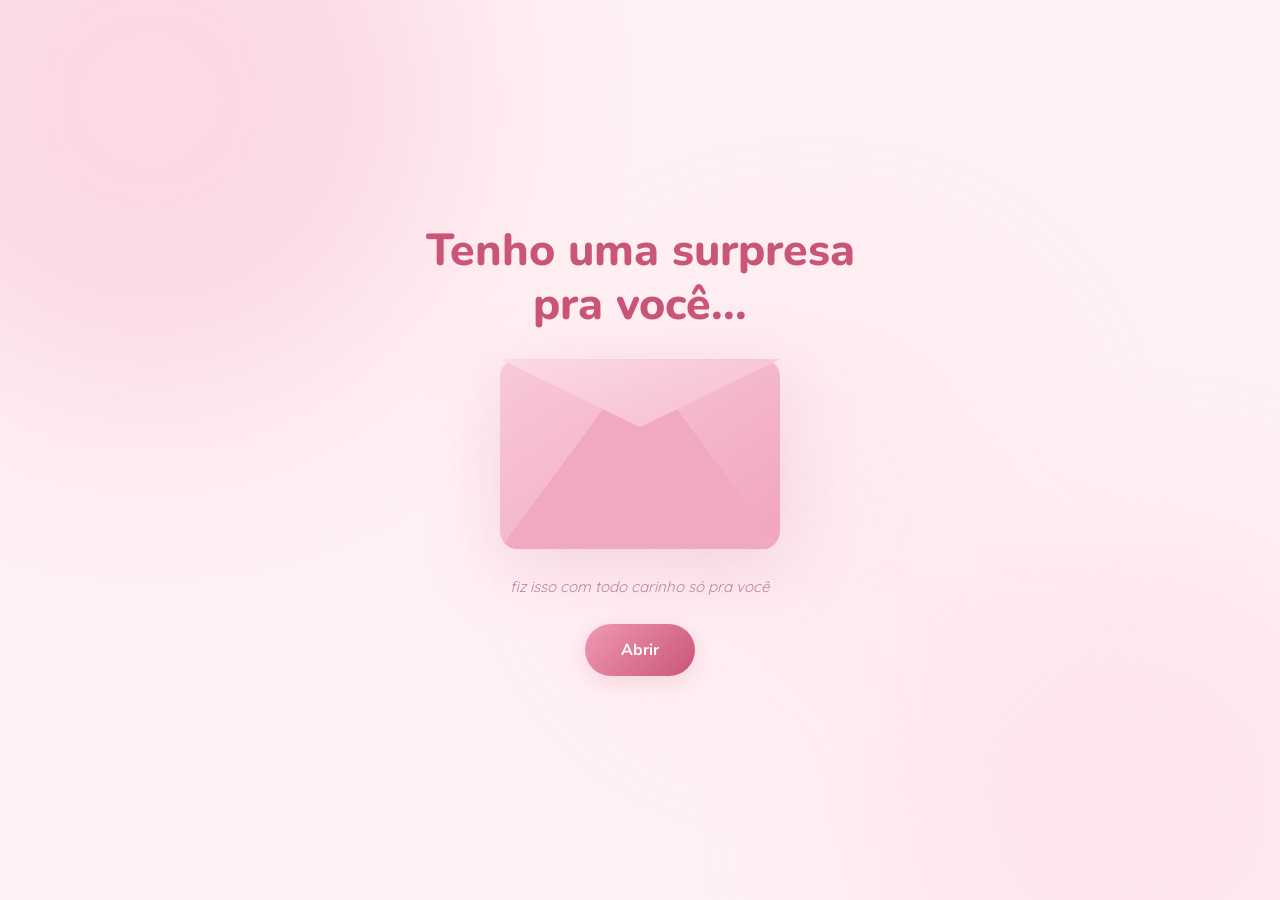
==== index.html @ 33fd698b "Atualiza projeto separado" ====
<!DOCTYPE html>
<html lang="pt-BR">
<head>
  <meta charset="UTF-8" />
  <meta name="viewport" content="width=device-width, initial-scale=1.0, viewport-fit=cover" />
  <title>Pote do Amor</title>

  <link rel="preconnect" href="https://fonts.googleapis.com">
  <link rel="preconnect" href="https://fonts.gstatic.com" crossorigin>
  <link href="https://fonts.googleapis.com/css2?family=Quicksand:wght@400;500;600;700&family=Nunito:wght@400;600;700;800&display=swap" rel="stylesheet">

  <link rel="stylesheet" href="style.css">
</head>

<body>
  <div id="bg-layer">
    <div class="blob b1"></div>
    <div class="blob b2"></div>
    <div class="blob b3"></div>
  </div>

  <!-- TELA 1: INTRO -->
  <main id="intro" class="screen active">
    <h1 class="intro-title">Tenho uma surpresa<br>pra você...</h1>

    <div class="env-wrap">
      <div class="envelope" id="envelope" onclick="toggleEnvelope()">
        <div class="env-body"></div>
        <div class="env-flap"></div>
        <div class="env-letter">Tem algo especial aqui dentro</div>
      </div>
    </div>

    <p class="intro-sub">fiz isso com todo carinho só pra você</p>
    <button class="btn-primary" onclick="goTo('intro','login')">Abrir</button>
  </main>

  <!-- TELA 2: LOGIN -->
  <main id="login" class="screen hidden">
    <section class="login-card">
      <img id="couplePhoto" class="couple-photo" src="foto1.jpg" alt="foto do casal">

      <p class="login-question">
        Mas antes disso...<br>
        Quando foi nosso primeiro beijo?
      </p>

      <input
        class="login-input"
        type="text"
        id="senhaInput"
        placeholder="Ex: 13/03"
        onkeydown="if(event.key === 'Enter') verificarSenha()"
      >

      <button class="btn-primary full" onclick="verificarSenha()">Entrar</button>
    </section>
  </main>

  <!-- TELA 3: SITE -->
  <main id="site" class="screen hidden">
    <section class="site-inner">
      <h1 class="site-title">Pra você...</h1>

      <section class="counter-box" id="counterBox" onclick="easterEggHint()">
        <span class="counter-number" id="counterNum">0</span>
        <span class="counter-label">dias criando memórias juntos</span>
        <span class="counter-sub" id="counterSub"></span>

        <div class="counter-hearts">
          <div class="counter-heart"></div>
          <div class="counter-heart"></div>
          <div class="counter-heart"></div>
        </div>
      </section>

      <button class="music-btn" id="musicBtn" onclick="toggleMusic()">
        <span class="music-dot"></span>
        <span id="musicLabel">tocar nossa música</span>
      </button>
      <audio id="audio" src="musica.mp3" loop></audio>

      <section class="progress-wrap">
        <div class="progress-top">
          <span>mensagens de hoje</span>
          <span id="progText">0/10</span>
        </div>

        <div class="progress-bar">
          <div class="progress-fill" id="progFill"></div>
        </div>
      </section>

      <div class="sec-div">nossa história em fotos</div>

      <section class="gallery-wrap" id="galleryWrap">
        <div class="swipe-hint" id="swipeHint">deslize para navegar</div>

        <div class="gallery-arrows">
          <button class="gallery-arr" onclick="galleryMove(-1)" aria-label="foto anterior">&#8249;</button>
          <button class="gallery-arr" onclick="galleryMove(1)" aria-label="próxima foto">&#8250;</button>
        </div>

        <div class="gallery-dots" id="galleryDots"></div>
      </section>

      <div class="sec-div">como você está se sentindo?</div>

      <section class="cat-grid">
        <div class="cat-card">
          <h2>Emoções</h2>
          <button class="cat-btn" onclick="openMsg('triste')">triste</button>
          <button class="cat-btn" onclick="openMsg('feliz')">feliz</button>
          <button class="cat-btn" onclick="openMsg('medo')">medo</button>
          <button class="cat-btn" onclick="openMsg('carente')">carente</button>
        </div>

        <div class="cat-card">
          <h2>Apoio</h2>
          <button class="cat-btn" onclick="openMsg('desanimada')">desanimada</button>
          <button class="cat-btn" onclick="openMsg('forca')">força</button>
          <button class="cat-btn" onclick="openMsg('motivacao')">motivação</button>
          <button class="cat-btn" onclick="openMsg('insegura')">insegura</button>
        </div>

        <div class="cat-card">
          <h2>A gente</h2>
          <button class="cat-btn" onclick="openMsg('saudade')">saudade</button>
          <button class="cat-btn" onclick="openMsg('lembrando')">lembrando de nós</button>
          <button class="cat-btn" onclick="openMsg('teamo')">te amo</button>
          <button class="cat-btn" onclick="openMsg('orgulho')">orgulho de você</button>
        </div>
      </section>

      <section class="msg-display" id="msgDisplay">
        <button class="msg-close" onclick="closeMsg()" aria-label="fechar mensagem">x</button>
        <div class="msg-label" id="msgLabel"></div>
        <div class="msg-text" id="msgText"></div>
      </section>

      <section class="final-letter" id="finalLetter">
        <h2>Uma cartinha especial</h2>
        <p>
          Se você chegou até aqui, é porque abriu cada pedacinho disso com muito carinho.
          E isso só me faz ter ainda mais certeza do quanto você é especial pra mim.
          Obrigado por existir, por ser você, e por fazer meus dias mais leves, mais bonitos e mais cheios de amor.
        </p>
      </section>

      <div class="sec-div">mensagens que você já abriu</div>

      <section class="history-list" id="histList">
        <p class="history-empty">Ainda não tem nenhuma... escolha uma categoria acima!</p>
      </section>
    </section>
  </main>

  <!-- SEGREDINHO -->
  <section id="easterEgg">
    <div class="egg-stars" id="eggStars"></div>

    <h2 class="egg-title">Encontrou o segredinho!</h2>

    <div class="egg-msg" id="eggMsg">
      Eu não sei como descrever o quanto você significa pra mim.
      Cada dia ao seu lado é uma lembrança que quero guardar pra sempre.
      Você é minha parte favorita de todos os dias.
      Obrigado por existir do jeitinho que você é.
    </div>

    <button class="egg-close" onclick="closeEgg()">Fechar</button>
  </section>

  <div class="toast" id="toast"></div>

  <script src="script.js"></script>
</body>
</html>
---- style.css ----
:root {
  --rose: #e8789a;
  --rose-dark: #c95577;
  --rose-mid: #f09ab5;
  --rose-light: #fde4ec;
  --blush: #fff0f4;
  --petal: #fac8d8;
  --text: #5a2d3a;
  --text-mid: #8c566a;
  --text-light: #b8849a;
  --glass: rgba(255, 255, 255, 0.55);
  --card: rgba(255, 255, 255, 0.45);
  --shadow: rgba(201, 85, 119, 0.18);
}

*,
*::before,
*::after {
  box-sizing: border-box;
  margin: 0;
  padding: 0;
}

html {
  scroll-behavior: smooth;
  -webkit-text-size-adjust: 100%;
}

body {
  font-family: "Quicksand", sans-serif;
  background: var(--blush);
  color: var(--text);
  min-height: 100vh;
  min-height: 100dvh;
  overflow-x: hidden;
  -webkit-tap-highlight-color: transparent;
  -webkit-overflow-scrolling: touch;
  overscroll-behavior-y: none;
}

#site {
  padding-bottom: max(80px, calc(60px + env(safe-area-inset-bottom)));
}

.toast {
  bottom: max(28px, calc(18px + env(safe-area-inset-bottom)));
}

/* FUNDO */
#bg-layer {
  position: fixed;
  inset: 0;
  z-index: 0;
  pointer-events: none;
  overflow: hidden;
}

.blob {
  position: absolute;
  border-radius: 50%;
  filter: blur(90px);
  opacity: 0.4;
}

.b1 {
  width: 600px;
  height: 600px;
  background: #f5b8cc;
  top: -200px;
  left: -150px;
}

.b2 {
  width: 500px;
  height: 500px;
  background: #ffd6e3;
  bottom: -150px;
  right: -100px;
}

.b3 {
  width: 350px;
  height: 350px;
  background: #fce0eb;
  top: 35%;
  left: 50%;
}

/* TELAS */
.screen {
  position: absolute;
  inset: 0;
  min-height: 100vh;
  z-index: 1;
  opacity: 0;
  transform: scale(1.04);
  filter: blur(8px);
  transition: opacity 0.55s ease, transform 0.55s ease, filter 0.55s ease;
  pointer-events: none;
}

.screen.active {
  opacity: 1;
  transform: scale(1);
  filter: blur(0);
  pointer-events: all;
}

.screen.leaving {
  opacity: 0;
  transform: scale(0.96);
  filter: blur(8px);
}

.hidden {
  display: none !important;
}

/* INTRO */
#intro {
  display: flex;
  flex-direction: column;
  align-items: center;
  justify-content: center;
  min-height: 100vh;
  padding: 40px 20px;
  gap: 28px;
  text-align: center;
}

.intro-title {
  font-family: "Nunito", sans-serif;
  font-weight: 800;
  font-size: clamp(1.8rem, 5vw, 2.8rem);
  color: var(--rose-dark);
  line-height: 1.2;
  animation: fadeDown 0.8s ease both;
}

@keyframes fadeDown {
  from {
    opacity: 0;
    transform: translateY(-18px);
  }

  to {
    opacity: 1;
    transform: translateY(0);
  }
}

.intro-sub {
  font-size: 0.95rem;
  color: var(--text-light);
  font-style: italic;
  animation: fadeDown 0.8s 0.3s ease both;
}

.env-wrap {
  perspective: 900px;
  animation: fadeDown 0.8s 0.15s ease both;
}

.envelope {
  width: 280px;
  height: 190px;
  position: relative;
  cursor: pointer;
  transform-style: preserve-3d;
  transition: transform 0.3s ease;
  filter: drop-shadow(0 16px 36px var(--shadow));
}

.envelope:hover {
  transform: scale(1.04) rotateY(3deg);
}

.env-body {
  position: absolute;
  inset: 0;
  background: linear-gradient(145deg, #f9c9d8, #f0a5bf);
  border-radius: 18px;
  overflow: hidden;
}

.env-body::before {
  content: "";
  position: absolute;
  bottom: 0;
  left: 0;
  right: 0;
  height: 55%;
  background: linear-gradient(160deg, #f5b4cc, #e8879f);
  clip-path: polygon(0 100%, 50% 0, 100% 100%);
}

.env-body::after {
  content: "";
  position: absolute;
  inset: 0;
  background:
    linear-gradient(to bottom right, transparent 50%, #f0a9be 50%) top left/50% 100%,
    linear-gradient(to bottom left, transparent 50%, #f0a9be 50%) top right/50% 100%;
  background-repeat: no-repeat;
}

.env-flap {
  position: absolute;
  width: 100%;
  top: 0;
  left: 0;
  height: 55%;
  z-index: 4;
  background: linear-gradient(160deg, #fbdae6, #f5b4cc);
  clip-path: polygon(0 0, 50% 65%, 100% 0);
  transform-origin: top center;
  transition: transform 0.75s cubic-bezier(0.65, 0, 0.35, 1);
}

.envelope.open .env-flap {
  transform: rotateX(180deg);
}

.env-letter {
  position: absolute;
  width: 80%;
  left: 10%;
  background: #fff8f5;
  border-radius: 12px;
  padding: 12px;
  text-align: center;
  font-family: "Quicksand", sans-serif;
  font-size: 0.88rem;
  color: var(--rose-dark);
  box-shadow: 0 8px 24px var(--shadow);
  top: 100%;
  z-index: 3;
  opacity: 0;
  transition: top 0.9s cubic-bezier(0.22, 1, 0.36, 1), opacity 0.5s ease;
}

.envelope.open .env-letter {
  top: 18%;
  opacity: 1;
}

/* LOGIN */
#login {
  display: flex;
  flex-direction: column;
  align-items: center;
  justify-content: center;
  min-height: 100vh;
  padding: 40px 20px;
}

.login-card {
  background: var(--glass);
  backdrop-filter: blur(20px);
  border: 1px solid rgba(255, 255, 255, 0.6);
  border-radius: 28px;
  padding: 40px 32px;
  width: 100%;
  max-width: 340px;
  text-align: center;
  box-shadow: 0 20px 60px var(--shadow);
  animation: popIn 0.5s cubic-bezier(0.175, 0.885, 0.32, 1.275) both;
}

@keyframes popIn {
  from {
    opacity: 0;
    transform: scale(0.88);
  }

  to {
    opacity: 1;
    transform: scale(1);
  }
}

.couple-photo {
  width: 120px;
  height: 120px;
  border-radius: 50%;
  object-fit: cover;
  border: 3px solid var(--rose-mid);
  margin-bottom: 18px;
  transition: opacity 0.45s ease, transform 0.45s ease;
  box-shadow: 0 8px 24px var(--shadow);
}

.couple-photo.fading {
  opacity: 0;
  transform: scale(0.9);
}

.login-question {
  font-family: "Nunito", sans-serif;
  font-weight: 700;
  font-size: 1.05rem;
  color: var(--text);
  margin-bottom: 20px;
  line-height: 1.55;
}

.login-input {
  width: 100%;
  padding: 15px 18px;
  border: 1.5px solid var(--petal);
  border-radius: 14px;
  font-family: "Quicksand", sans-serif;
  font-size: 16px;
  color: var(--text);
  background: var(--blush);
  outline: none;
  transition: border-color 0.2s;
  margin-bottom: 16px;
  min-height: 52px;
  touch-action: manipulation;
}

.login-input:focus {
  border-color: var(--rose);
}

.login-input::placeholder {
  color: var(--text-light);
}

/* BOTÕES */
.btn-primary {
  background: linear-gradient(135deg, var(--rose-mid), var(--rose-dark));
  color: #fff;
  border: none;
  border-radius: 50px;
  padding: 15px 36px;
  font-family: "Nunito", sans-serif;
  font-weight: 700;
  font-size: 1rem;
  cursor: pointer;
  box-shadow: 0 6px 22px var(--shadow);
  transition: transform 0.18s, box-shadow 0.18s;
  touch-action: manipulation;
  -webkit-tap-highlight-color: transparent;
  min-height: 52px;
  display: inline-flex;
  align-items: center;
  justify-content: center;
}

.btn-primary.full {
  width: 100%;
}

.btn-primary:hover {
  transform: translateY(-2px);
  box-shadow: 0 10px 28px var(--shadow);
}

.btn-primary:active {
  transform: scale(0.96);
  box-shadow: 0 3px 12px var(--shadow);
}

/* SITE */
#site {
  min-height: 100vh;
  padding: 36px 20px 80px;
}

.site-inner {
  max-width: 700px;
  margin: 0 auto;
  display: flex;
  flex-direction: column;
  align-items: center;
  gap: 28px;
}

.site-title {
  font-family: "Nunito", sans-serif;
  font-weight: 800;
  font-size: clamp(2rem, 6vw, 3rem);
  color: var(--rose-dark);
  text-align: center;
  line-height: 1.1;
}

/* CONTADOR */
.counter-box {
  background: var(--card);
  backdrop-filter: blur(14px);
  border: 1px solid rgba(255, 255, 255, 0.55);
  border-radius: 22px;
  padding: 22px 32px;
  text-align: center;
  box-shadow: 0 8px 28px var(--shadow);
  width: 100%;
  cursor: pointer;
}

.counter-number {
  font-family: "Nunito", sans-serif;
  font-weight: 800;
  font-size: clamp(2.8rem, 8vw, 4.5rem);
  color: var(--rose-dark);
  line-height: 1;
  display: block;
  animation: countPulse 2s ease-in-out infinite;
}

@keyframes countPulse {
  0%,
  100% {
    transform: scale(1);
  }

  50% {
    transform: scale(1.04);
  }
}

.counter-label {
  font-size: 0.88rem;
  color: var(--text-light);
  margin-top: 6px;
  display: block;
}

.counter-sub {
  font-size: 0.78rem;
  color: var(--text-light);
  margin-top: 8px;
  font-style: italic;
}

.counter-hearts {
  display: flex;
  justify-content: center;
  gap: 6px;
  margin-top: 12px;
}

.counter-heart {
  width: 10px;
  height: 10px;
  background: var(--rose-mid);
  border-radius: 50%;
  animation: heartbeat 1.4s ease-in-out infinite;
}

.counter-heart:nth-child(2) {
  animation-delay: 0.2s;
}

.counter-heart:nth-child(3) {
  animation-delay: 0.4s;
}

@keyframes heartbeat {
  0%,
  100% {
    transform: scale(1);
    opacity: 0.5;
  }

  50% {
    transform: scale(1.6);
    opacity: 1;
  }
}

/* MÚSICA */
.music-btn {
  display: flex;
  align-items: center;
  gap: 10px;
  background: var(--glass);
  backdrop-filter: blur(10px);
  border: 1.5px solid rgba(255, 255, 255, 0.5);
  border-radius: 50px;
  padding: 13px 26px;
  font-family: "Quicksand", sans-serif;
  font-size: 0.95rem;
  color: var(--text-mid);
  cursor: pointer;
  transition: all 0.2s;
  box-shadow: 0 4px 16px var(--shadow);
  touch-action: manipulation;
  -webkit-tap-highlight-color: transparent;
  min-height: 52px;
}

.music-btn:hover {
  background: rgba(255, 255, 255, 0.75);
  transform: translateY(-1px);
}

.music-btn:active {
  transform: scale(0.97);
}

.music-btn.playing {
  color: var(--rose-dark);
  border-color: var(--rose-mid);
}

.music-dot {
  width: 8px;
  height: 8px;
  border-radius: 50%;
  background: var(--rose-mid);
  transition: all 0.3s;
}

.music-btn.playing .music-dot {
  animation: blink 0.8s ease infinite;
}

@keyframes blink {
  0%,
  100% {
    opacity: 1;
  }

  50% {
    opacity: 0.2;
  }
}

/* PROGRESSO */
.progress-wrap {
  width: 100%;
}

.progress-top {
  display: flex;
  justify-content: space-between;
  font-size: 0.8rem;
  color: var(--text-light);
  margin-bottom: 7px;
}

.progress-bar {
  width: 100%;
  height: 10px;
  background: rgba(255, 255, 255, 0.45);
  border-radius: 999px;
  overflow: hidden;
  box-shadow: inset 0 2px 6px rgba(0, 0, 0, 0.07);
}

.progress-fill {
  height: 100%;
  width: 0%;
  background: linear-gradient(90deg, var(--petal), var(--rose));
  border-radius: 999px;
  transition: width 0.4s ease;
}

/* GALERIA */
.gallery-wrap {
  width: 100%;
  position: relative;
  overflow: hidden;
  border-radius: 22px;
  box-shadow: 0 12px 40px var(--shadow);
  background: #f9c8d8;
  aspect-ratio: 4 / 3;
  touch-action: pan-y pinch-zoom;
  user-select: none;
  -webkit-user-select: none;
}

@media (min-width: 600px) {
  .gallery-wrap {
    aspect-ratio: 16 / 9;
  }
}

.gallery-slide {
  position: absolute;
  inset: 0;
  display: flex;
  align-items: center;
  justify-content: center;
  opacity: 0;
  transition: opacity 0.7s ease, transform 0.7s ease;
  transform: scale(1.03);
  will-change: opacity, transform;
}

.gallery-slide.active {
  opacity: 1;
  transform: scale(1);
}

.gallery-slide.prev {
  opacity: 0;
  transform: scale(0.97);
}

.gallery-img {
  width: 100%;
  height: 100%;
  object-fit: cover;
  border-radius: 22px;
  pointer-events: none;
  -webkit-user-drag: none;
}

.gallery-placeholder {
  width: 100%;
  height: 100%;
  display: flex;
  flex-direction: column;
  align-items: center;
  justify-content: center;
  gap: 10px;
  color: var(--rose-dark);
  font-family: "Nunito", sans-serif;
  font-weight: 700;
}

.gallery-placeholder .ph-num {
  font-size: 2rem;
  opacity: 0.4;
}

.gallery-placeholder .ph-lbl {
  font-size: 0.85rem;
  opacity: 0.6;
}

.gallery-dots {
  position: absolute;
  bottom: 14px;
  left: 50%;
  transform: translateX(-50%);
  display: flex;
  gap: 8px;
  z-index: 2;
}

.gallery-dot {
  min-width: 32px;
  height: 32px;
  border-radius: 50%;
  background: transparent;
  transition: all 0.3s;
  cursor: pointer;
  touch-action: manipulation;
  display: flex;
  align-items: center;
  justify-content: center;
}

.gallery-dot::after {
  content: "";
  width: 8px;
  height: 8px;
  border-radius: 50%;
  background: rgba(255, 255, 255, 0.5);
  transition: all 0.3s;
  display: block;
}

.gallery-dot.active::after {
  background: #fff;
  transform: scale(1.4);
}

.gallery-arrows {
  position: absolute;
  inset: 0;
  display: flex;
  align-items: center;
  justify-content: space-between;
  padding: 0 10px;
  pointer-events: none;
  z-index: 2;
}

.gallery-arr {
  width: 42px;
  height: 42px;
  border-radius: 50%;
  background: rgba(255, 255, 255, 0.6);
  backdrop-filter: blur(6px);
  border: none;
  cursor: pointer;
  font-size: 1.2rem;
  color: var(--rose-dark);
  display: flex;
  align-items: center;
  justify-content: center;
  pointer-events: all;
  transition: all 0.2s;
  box-shadow: 0 2px 10px var(--shadow);
  touch-action: manipulation;
}

.gallery-arr:hover {
  background: rgba(255, 255, 255, 0.88);
  transform: scale(1.08);
}

.gallery-arr:active {
  transform: scale(0.95);
}

@media (max-width: 380px) {
  .gallery-arr {
    display: none;
  }
}

.swipe-hint {
  position: absolute;
  bottom: 56px;
  left: 50%;
  transform: translateX(-50%);
  background: rgba(255, 255, 255, 0.6);
  backdrop-filter: blur(6px);
  border-radius: 50px;
  padding: 5px 14px;
  font-size: 0.72rem;
  color: var(--rose-dark);
  font-weight: 600;
  pointer-events: none;
  z-index: 3;
  animation: hintFade 3s 1.5s forwards;
}

@keyframes hintFade {
  0%,
  80% {
    opacity: 1;
  }

  100% {
    opacity: 0;
  }
}

/* CATEGORIAS */
.cat-grid {
  width: 100%;
  display: grid;
  grid-template-columns: repeat(auto-fit, minmax(200px, 1fr));
  gap: 16px;
}

.cat-card {
  background: var(--card);
  backdrop-filter: blur(14px);
  border: 1px solid rgba(255, 255, 255, 0.55);
  border-radius: 22px;
  padding: 22px 18px;
  box-shadow: 0 8px 28px var(--shadow);
}

.cat-card h2 {
  font-family: "Nunito", sans-serif;
  font-weight: 800;
  font-size: 1.1rem;
  color: var(--rose-dark);
  margin-bottom: 14px;
  text-align: center;
}

.cat-btn {
  display: flex;
  align-items: center;
  justify-content: center;
  width: 100%;
  margin: 7px 0;
  padding: 14px 16px;
  border: none;
  border-radius: 14px;
  background: linear-gradient(135deg, rgba(248, 180, 200, 0.6), rgba(235, 140, 170, 0.55));
  color: var(--text);
  font-family: "Quicksand", sans-serif;
  font-size: 0.95rem;
  font-weight: 700;
  cursor: pointer;
  text-align: center;
  transition: transform 0.18s, box-shadow 0.18s, background 0.18s;
  touch-action: manipulation;
  min-height: 52px;
}

.cat-btn:hover {
  transform: translateY(-2px);
  box-shadow: 0 6px 18px var(--shadow);
  background: linear-gradient(135deg, rgba(248, 180, 200, 0.85), rgba(235, 140, 170, 0.8));
}

.cat-btn:active {
  transform: scale(0.96);
  background: linear-gradient(135deg, rgba(235, 140, 170, 0.9), rgba(220, 110, 150, 0.85));
}

/* MENSAGEM */
.msg-display {
  display: none;
  width: 100%;
  background: #fff9f6;
  border: 1px solid rgba(232, 120, 154, 0.25);
  border-radius: 22px;
  padding: 28px 26px 24px;
  position: relative;
  box-shadow: 0 8px 40px var(--shadow), 3px 3px 0 var(--petal);
  animation: popIn 0.4s cubic-bezier(0.175, 0.885, 0.32, 1.275);
}

.msg-display.show {
  display: block;
}

.msg-label {
  font-size: 0.75rem;
  color: var(--text-light);
  text-transform: uppercase;
  letter-spacing: 1px;
  margin-bottom: 12px;
  font-family: "Nunito", sans-serif;
  font-weight: 700;
}

.msg-text {
  font-family: "Quicksand", sans-serif;
  font-weight: 600;
  font-size: 1.1rem;
  color: var(--text);
  line-height: 1.7;
  min-height: 2.5em;
}

.msg-close {
  position: absolute;
  top: 8px;
  right: 8px;
  background: rgba(232, 120, 154, 0.12);
  border: none;
  width: 36px;
  height: 36px;
  border-radius: 50%;
  font-size: 1rem;
  color: var(--text-light);
  cursor: pointer;
  transition: all 0.2s;
  display: flex;
  align-items: center;
  justify-content: center;
  touch-action: manipulation;
}

.msg-close:hover {
  color: var(--rose-dark);
  background: rgba(232, 120, 154, 0.2);
}

/* CARTA FINAL */
.final-letter {
  display: none;
  width: 100%;
  background: linear-gradient(135deg, var(--rose-mid), var(--rose-dark));
  border-radius: 22px;
  padding: 30px 26px;
  box-shadow: 0 12px 40px var(--shadow);
  text-align: center;
}

.final-letter.show {
  display: block;
  animation: popIn 0.5s cubic-bezier(0.175, 0.885, 0.32, 1.275);
}

.final-letter h2 {
  font-family: "Nunito", sans-serif;
  font-weight: 800;
  font-size: 1.5rem;
  color: #fff;
  margin-bottom: 14px;
}

.final-letter p {
  color: rgba(255, 255, 255, 0.92);
  line-height: 1.65;
  font-size: 0.95rem;
}

/* DIVISOR */
.sec-div {
  font-family: "Nunito", sans-serif;
  font-size: 0.85rem;
  font-weight: 700;
  color: var(--text-light);
  text-align: center;
  display: flex;
  align-items: center;
  gap: 10px;
  width: 100%;
}

.sec-div::before,
.sec-div::after {
  content: "";
  flex: 1;
  height: 1px;
  background: var(--petal);
}

/* HISTÓRICO */
.history-list {
  display: flex;
  flex-direction: column;
  gap: 10px;
  width: 100%;
}

.history-item {
  background: var(--card);
  backdrop-filter: blur(8px);
  border: 1px solid rgba(255, 255, 255, 0.45);
  border-radius: 16px;
  padding: 13px 16px;
  animation: slideIn 0.3s ease;
}

@keyframes slideIn {
  from {
    opacity: 0;
    transform: translateX(-8px);
  }

  to {
    opacity: 1;
    transform: translateX(0);
  }
}

.history-cat {
  font-size: 0.75rem;
  font-weight: 800;
  color: var(--rose-dark);
  text-transform: uppercase;
  letter-spacing: 0.8px;
  margin-bottom: 4px;
}

.history-msg {
  font-size: 0.88rem;
  color: var(--text-mid);
  line-height: 1.5;
}

.history-empty {
  text-align: center;
  font-style: italic;
  color: var(--text-light);
  font-size: 0.88rem;
  padding: 10px;
}

/* SEGREDINHO */
#easterEgg {
  position: fixed;
  inset: 0;
  z-index: 9000;
  background: rgba(201, 85, 119, 0.97);
  backdrop-filter: blur(4px);
  display: flex;
  flex-direction: column;
  align-items: center;
  justify-content: center;
  padding: 40px 24px;
  text-align: center;
  opacity: 0;
  pointer-events: none;
  transition: opacity 0.5s ease;
}

#easterEgg.show {
  opacity: 1;
  pointer-events: all;
}

.egg-title {
  font-family: "Nunito", sans-serif;
  font-weight: 800;
  font-size: clamp(1.6rem, 5vw, 2.4rem);
  color: #fff;
  margin-bottom: 20px;
  animation: fadeDown 0.6s ease both;
}

.egg-msg {
  background: rgba(255, 255, 255, 0.15);
  border-radius: 20px;
  padding: 24px 28px;
  max-width: 420px;
  width: 100%;
  font-family: "Quicksand", sans-serif;
  font-size: 1.05rem;
  color: #fff;
  line-height: 1.7;
  margin-bottom: 28px;
  animation: fadeDown 0.6s 0.1s ease both;
}

.egg-close {
  background: rgba(255, 255, 255, 0.25);
  border: 2px solid rgba(255, 255, 255, 0.5);
  color: #fff;
  border-radius: 50px;
  padding: 14px 36px;
  font-family: "Nunito", sans-serif;
  font-weight: 700;
  font-size: 1rem;
  cursor: pointer;
  transition: all 0.2s;
  animation: fadeDown 0.6s 0.2s ease both;
  touch-action: manipulation;
  min-height: 52px;
}

.egg-close:hover {
  background: rgba(255, 255, 255, 0.4);
  transform: translateY(-2px);
}

.egg-close:active {
  transform: scale(0.97);
}

.egg-stars {
  position: absolute;
  inset: 0;
  overflow: hidden;
  pointer-events: none;
}

.egg-star {
  position: absolute;
  width: 6px;
  height: 6px;
  border-radius: 50%;
  background: rgba(255, 255, 255, 0.6);
  animation: twinkle 2s ease-in-out infinite;
}

@keyframes twinkle {
  0%,
  100% {
    opacity: 0.2;
    transform: scale(1);
  }

  50% {
    opacity: 1;
    transform: scale(1.8);
  }
}

/* PARTÍCULAS */
.particula {
  position: fixed;
  top: -40px;
  pointer-events: none;
  z-index: 9999;
  width: 12px;
  height: 12px;
  border-radius: 50%;
  background: rgba(255, 182, 193, 0.9);
  opacity: 0.35;
  animation: cairFofo linear forwards;
}

@keyframes cairFofo {
  0% {
    transform: translateY(0) translateX(0) scale(0.8) rotate(0deg);
    opacity: 0;
    filter: blur(1px);
  }

  10% {
    opacity: 1;
  }

  50% {
    transform: translateY(50vh) translateX(30px) scale(1.1) rotate(180deg);
  }

  100% {
    transform: translateY(110vh) translateX(-30px) scale(0.6) rotate(360deg);
    opacity: 0;
    filter: blur(2px);
  }
}

/* TOAST */
.toast {
  position: fixed;
  bottom: 28px;
  left: 50%;
  transform: translateX(-50%) translateY(20px);
  background: var(--rose-dark);
  color: #fff;
  padding: 11px 26px;
  border-radius: 50px;
  font-size: 0.88rem;
  font-weight: 600;
  opacity: 0;
  pointer-events: none;
  transition: all 0.3s;
  z-index: 9999;
  white-space: nowrap;
}

.toast.show {
  opacity: 1;
  transform: translateX(-50%) translateY(0);
}

/* RESPONSIVO */
@media (max-width: 480px) {
  .cat-grid {
    grid-template-columns: 1fr;
  }

  .envelope {
    width: 240px;
    height: 165px;
  }

  .counter-number {
    font-size: 3rem;
  }

  .site-inner {
    gap: 22px;
  }

  #site {
    padding-top: 28px;
  }

  .login-card {
    padding: 32px 20px;
  }

  .cat-card {
    padding: 18px 14px;
  }

  .msg-display {
    padding: 22px 18px 20px;
  }
}

@media (max-width: 360px) {
  .intro-title {
    font-size: 1.55rem;
  }

  .envelope {
    width: 210px;
    height: 145px;
  }
}
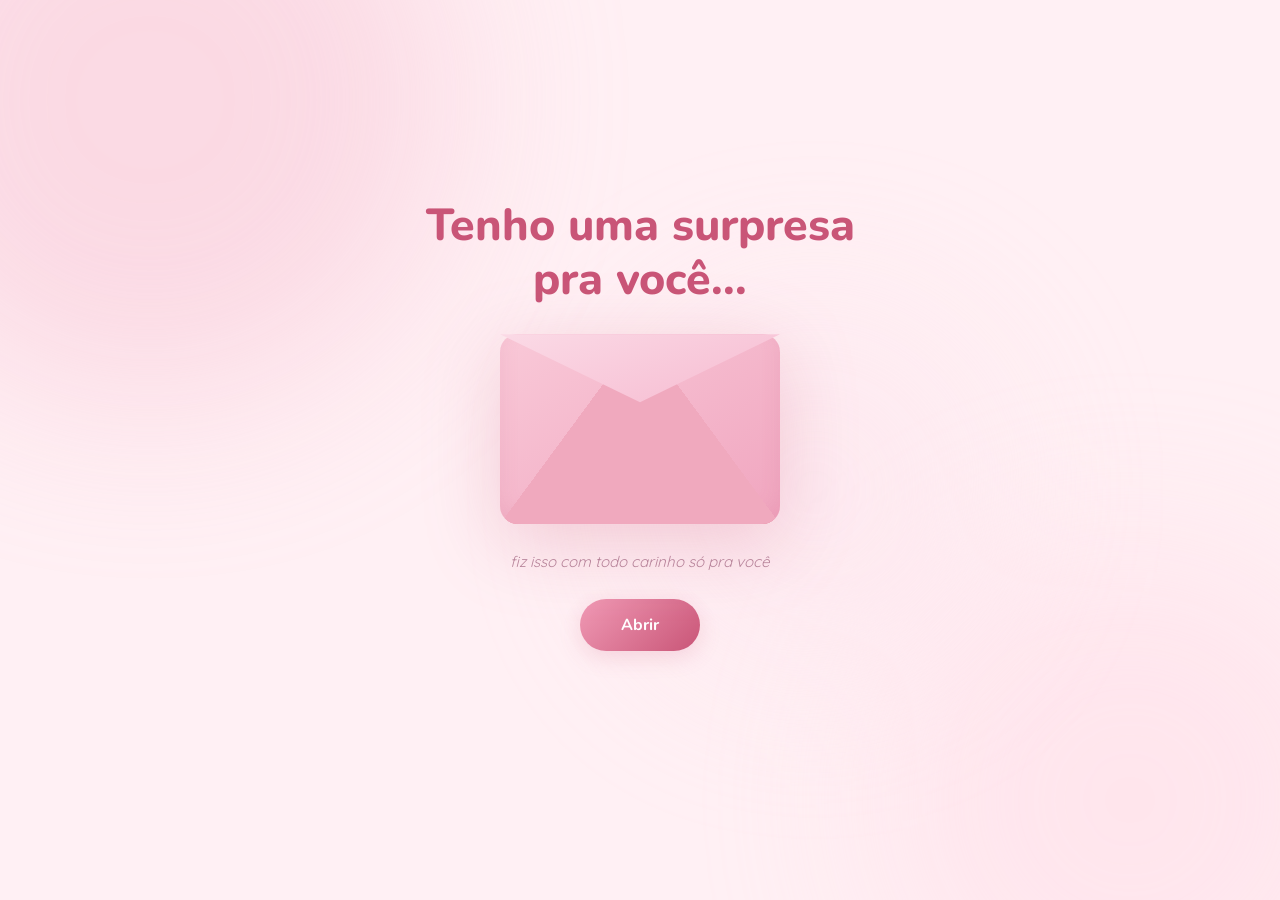
==== commit d2b085a0: "Ajustes finais de visual e performance" ====
--- a/index.html
+++ b/index.html
@@ -4,6 +4,16 @@
   <meta charset="UTF-8" />
   <meta name="viewport" content="width=device-width, initial-scale=1.0, viewport-fit=cover" />
   <title>Pote do Amor</title>
+
+  <meta name="theme-color" content="#c95577">
+  <meta name="mobile-web-app-capable" content="yes">
+  <meta name="apple-mobile-web-app-capable" content="yes">
+  <meta name="apple-mobile-web-app-status-bar-style" content="default">
+  <meta name="apple-mobile-web-app-title" content="Pote do Amor">
+
+  <link rel="manifest" href="manifest.json">
+  <link rel="apple-touch-icon" href="icon-192.png">
+  <link rel="icon" href="icon-192.png">
 
   <link rel="preconnect" href="https://fonts.googleapis.com">
   <link rel="preconnect" href="https://fonts.gstatic.com" crossorigin>
@@ -37,30 +47,34 @@
 
   <!-- TELA 2: LOGIN -->
   <main id="login" class="screen hidden">
-    <section class="login-card">
-      <img id="couplePhoto" class="couple-photo" src="foto1.jpg" alt="foto do casal">
-
-      <p class="login-question">
-        Mas antes disso...<br>
-        Quando foi nosso primeiro beijo?
-      </p>
-
-      <input
-        class="login-input"
-        type="text"
-        id="senhaInput"
-        placeholder="Ex: 13/03"
-        onkeydown="if(event.key === 'Enter') verificarSenha()"
-      >
-
-      <button class="btn-primary full" onclick="verificarSenha()">Entrar</button>
-    </section>
+  <section class="login-card">
+    <img id="couplePhoto" class="couple-photo" src="foto1.jpg" alt="foto do casal">
+
+    <p class="login-question">
+      Mas antes disso...<br>
+      Quando foi nosso primeiro beijo???
+    </p>
+
+    <input
+      class="login-input"
+      type="text"
+      id="senhaInput"
+      placeholder="Ex: xx/xx"
+      onkeydown="if(event.key === 'Enter') verificarSenha()"
+    >
+
+    <button class="btn-primary full" onclick="verificarSenha()">Entrar</button>
+
+    <p class="login-sub">
+      foi nesse dia que tudo começou a fazer sentido, e desde então você virou meu lugar favorito
+    </p>
+</section>
   </main>
 
   <!-- TELA 3: SITE -->
   <main id="site" class="screen hidden">
     <section class="site-inner">
-      <h1 class="site-title">Pra você...</h1>
+      <h1 class="site-title">Nosso cantinho...</h1>
 
       <section class="counter-box" id="counterBox" onclick="easterEggHint()">
         <span class="counter-number" id="counterNum">0</span>
@@ -74,11 +88,33 @@
         </div>
       </section>
 
-      <button class="music-btn" id="musicBtn" onclick="toggleMusic()">
-        <span class="music-dot"></span>
-        <span id="musicLabel">tocar nossa música</span>
-      </button>
+      <div class="musica-botoes">
+
+        <button
+          id="musicBtn"
+          class="btn-musica"
+          onclick="toggleMusic()">
+
+          <span id="musicLabel">tocar musiquinha</span>
+
+        </button>
+
+       <button
+          id="restartMusicBtn"
+          class="btn-musica escondido"
+          onclick="reiniciarMusica()">
+
+          recomeçar
+
+        </button>
+
+      </div>
+      
       <audio id="audio" src="musica.mp3" loop></audio>
+
+      <div class="sec-div">datas especiais</div>
+
+      <section class="dates-scroll" id="datesScroll"></section>
 
       <section class="progress-wrap">
         <div class="progress-top">
@@ -91,17 +127,12 @@
         </div>
       </section>
 
-      <div class="sec-div">nossa história em fotos</div>
-
-      <section class="gallery-wrap" id="galleryWrap">
-        <div class="swipe-hint" id="swipeHint">deslize para navegar</div>
-
-        <div class="gallery-arrows">
-          <button class="gallery-arr" onclick="galleryMove(-1)" aria-label="foto anterior">&#8249;</button>
-          <button class="gallery-arr" onclick="galleryMove(1)" aria-label="próxima foto">&#8250;</button>
-        </div>
-
-        <div class="gallery-dots" id="galleryDots"></div>
+      <div class="sec-div">um pedacinho de nós...</div>
+
+      <section class="video-story-wrap">
+        <video class="video-story" autoplay muted loop playsinline>
+         <source src="nossa-historia.mp4" type="video/mp4">
+        </video>
       </section>
 
       <div class="sec-div">como você está se sentindo?</div>
@@ -124,7 +155,7 @@
         </div>
 
         <div class="cat-card">
-          <h2>A gente</h2>
+          <h2>Nós</h2>
           <button class="cat-btn" onclick="openMsg('saudade')">saudade</button>
           <button class="cat-btn" onclick="openMsg('lembrando')">lembrando de nós</button>
           <button class="cat-btn" onclick="openMsg('teamo')">te amo</button>
@@ -155,6 +186,19 @@
     </section>
   </main>
 
+  <!-- TELA DE ANIVERSÁRIO -->
+  <section id="aniversarioScreen">
+    <div class="aniv-hearts-bg" id="anivHeartsBg"></div>
+
+    <span class="aniv-badge" id="anivBadge">dia especial</span>
+    <span class="aniv-numero" id="anivNumero">0</span>
+    <span class="aniv-unidade" id="anivUnidade"></span>
+
+    <div class="aniv-msg" id="anivMsg"></div>
+
+    <button class="aniv-close" onclick="fecharAniversario()">com amor ♥</button>
+  </section>
+
   <!-- SEGREDINHO -->
   <section id="easterEgg">
     <div class="egg-stars" id="eggStars"></div>
--- a/style.css
+++ b/style.css
@@ -126,6 +126,7 @@
   padding: 40px 20px;
   gap: 28px;
   text-align: center;
+  transform: translateY(-25px);
 }
 
 .intro-title {
@@ -168,7 +169,7 @@
   cursor: pointer;
   transform-style: preserve-3d;
   transition: transform 0.3s ease;
-  filter: drop-shadow(0 16px 36px var(--shadow));
+  filter: drop-shadow(0 18px 38px rgba(201, 85, 119, 0.24));
 }
 
 .envelope:hover {
@@ -181,6 +182,7 @@
   background: linear-gradient(145deg, #f9c9d8, #f0a5bf);
   border-radius: 18px;
   overflow: hidden;
+  box-shadow: inset 0 -10px 20px rgba(201, 85, 119, 0.12);
 }
 
 .env-body::before {
@@ -344,6 +346,7 @@
   touch-action: manipulation;
   -webkit-tap-highlight-color: transparent;
   min-height: 52px;
+  min-width: 120px;
   display: inline-flex;
   align-items: center;
   justify-content: center;
@@ -484,6 +487,7 @@
   font-family: "Quicksand", sans-serif;
   font-size: 0.95rem;
   color: var(--text-mid);
+  cursor: pointer;
   cursor: pointer;
   transition: all 0.2s;
   box-shadow: 0 4px 16px var(--shadow);
@@ -1171,3 +1175,527 @@
     height: 145px;
   }
 }
+
+.video-story-wrap {
+  width: 100%;
+  max-width: 360px;
+  margin: 0 auto;
+  border-radius: 22px;
+  overflow: hidden;
+  box-shadow: 0 12px 40px var(--shadow);
+  background: #f9c8d8;
+}
+
+
+.video-story {
+  width: 100%;
+  height: auto;
+  display: block;
+  border-radius: 22px;
+  max-height: 520px;
+  object-fit: cover;
+}
+
+.musica-botoes {
+  display: flex;
+  justify-content: center;
+  gap: 12px;
+  flex-wrap: wrap;
+}
+
+.btn-musica {
+  display: flex;
+  align-items: center;
+  justify-content: center;
+  gap: 10px;
+
+  background: rgba(255, 240, 245, 0.95);
+  backdrop-filter: blur(10px);
+
+  border: 1.5px solid var(--rose);
+  border-radius: 50px;
+
+  padding: 13px 26px;
+
+  font-family: "Quicksand", sans-serif;
+  font-size: 0.95rem;
+  font-weight: 600;
+
+  color: var(--rose-dark);
+
+  cursor: pointer;
+  transition: all 0.2s;
+
+  box-shadow: 0 4px 16px var(--shadow);
+  min-height: 52px;
+}
+
+.btn-musica:hover {
+  background: rgba(255, 228, 236, 1);
+  transform: translateY(-1px);
+}
+
+.btn-musica:active {
+  transform: scale(0.97);
+}
+
+.btn-musica.playing {
+  color: var(--rose-dark);
+  border-color: var(--rose);
+  background: rgba(255, 240, 245, 0.95);
+}
+
+.escondido {
+  display: none !important;
+}
+
+/* ══════════════════════════════════════════════
+   ADICIONE ISSO NO FINAL DO SEU style.css
+══════════════════════════════════════════════ */
+
+
+/* ══ DATAS ESPECIAIS ══════════════════════ */
+
+.dates-scroll {
+  width: 100%;
+  display: flex;
+  gap: 12px;
+  overflow-x: auto;
+  padding-bottom: 6px;
+  -webkit-overflow-scrolling: touch;
+  scrollbar-width: none;
+}
+.dates-scroll::-webkit-scrollbar { display: none; }
+
+.date-card {
+  flex: 0 0 auto;
+  min-width: 142px;
+  background: var(--card);
+  backdrop-filter: blur(14px);
+  border: 1.5px solid rgba(255, 255, 255, 0.55);
+  border-radius: 20px;
+  padding: 18px 16px;
+  text-align: center;
+  box-shadow: 0 8px 24px var(--shadow);
+  transition: transform 0.2s;
+  touch-action: manipulation;
+}
+.date-card:active { transform: scale(0.97); }
+
+/* Card de "hoje" */
+.date-card.hoje {
+  background: linear-gradient(135deg, var(--rose-mid), var(--rose-dark));
+  border-color: transparent;
+  animation: todayPulse 2.5s ease-in-out infinite;
+}
+@keyframes todayPulse {
+  0%, 100% { box-shadow: 0 8px 24px var(--shadow), 0 0 0 0 rgba(240, 154, 181, 0.5); }
+  50%       { box-shadow: 0 8px 24px var(--shadow), 0 0 0 10px rgba(240, 154, 181, 0); }
+}
+
+/* Card "em breve" (7 dias ou menos) */
+.date-card.em-breve {
+  border-color: var(--rose-mid);
+  background: rgba(255, 255, 255, 0.72);
+}
+
+.date-num {
+  font-family: "Nunito", sans-serif;
+  font-weight: 800;
+  font-size: 2.2rem;
+  color: var(--rose-dark);
+  line-height: 1;
+  display: block;
+}
+.date-card.hoje .date-num    { color: #fff; font-size: 1.6rem; margin-top: 4px; }
+.date-card.em-breve .date-num { color: var(--rose-dark); }
+
+.date-unit {
+  font-size: 0.68rem;
+  color: var(--text-light);
+  text-transform: uppercase;
+  letter-spacing: 0.8px;
+  display: block;
+  margin-top: 2px;
+}
+.date-card.hoje .date-unit { color: rgba(255, 255, 255, 0.8); }
+
+.date-name {
+  font-size: 0.8rem;
+  font-weight: 700;
+  color: var(--text-mid);
+  margin-top: 10px;
+  display: block;
+  line-height: 1.35;
+}
+.date-card.hoje .date-name    { color: rgba(255, 255, 255, 0.95); }
+.date-card.em-breve .date-name { color: var(--rose-dark); }
+
+.date-status {
+  font-size: 0.68rem;
+  color: var(--text-light);
+  margin-top: 5px;
+  font-style: italic;
+  display: block;
+}
+.date-card.hoje .date-status    { color: rgba(255, 255, 255, 0.8); }
+.date-card.em-breve .date-status { color: var(--rose); font-weight: 700; }
+
+
+/* ══ TELA DE ANIVERSÁRIO ══════════════════ */
+
+#aniversarioScreen {
+  position: fixed;
+  inset: 0;
+  z-index: 9100;
+  background: linear-gradient(160deg, #b04468 0%, #c95577 40%, #e8789a 75%, #f09ab5 100%);
+  display: flex;
+  flex-direction: column;
+  align-items: center;
+  justify-content: center;
+  padding: 40px 24px;
+  text-align: center;
+  opacity: 0;
+  pointer-events: none;
+  transition: opacity 0.6s ease;
+  overflow: hidden;
+}
+#aniversarioScreen.show {
+  opacity: 1;
+  pointer-events: all;
+}
+
+/* Corações flutuando no fundo */
+.aniv-hearts-bg {
+  position: absolute;
+  inset: 0;
+  pointer-events: none;
+  overflow: hidden;
+}
+.aniv-heart {
+  position: absolute;
+  animation: anivFloat linear infinite;
+  opacity: 0;
+  color: rgba(255, 255, 255, 0.6);
+  font-style: normal;
+}
+@keyframes anivFloat {
+  0%   { transform: translateY(110vh) rotate(-15deg) scale(0.7); opacity: 0; }
+  8%   { opacity: 0.85; }
+  92%  { opacity: 0.35; }
+  100% { transform: translateY(-60px) rotate(15deg) scale(1.1); opacity: 0; }
+}
+
+/* Badge topo */
+.aniv-badge {
+  background: rgba(255, 255, 255, 0.2);
+  border: 1.5px solid rgba(255, 255, 255, 0.4);
+  border-radius: 50px;
+  padding: 7px 22px;
+  font-family: "Nunito", sans-serif;
+  font-weight: 700;
+  font-size: 0.75rem;
+  color: #fff;
+  letter-spacing: 2px;
+  text-transform: uppercase;
+  margin-bottom: 18px;
+  animation: fadeDown 0.5s ease both;
+}
+
+/* Número grande */
+.aniv-numero {
+  font-family: "Nunito", sans-serif;
+  font-weight: 800;
+  font-size: clamp(5rem, 18vw, 9rem);
+  color: #fff;
+  line-height: 1;
+  text-shadow: 0 6px 30px rgba(0, 0, 0, 0.18);
+  animation: fadeDown 0.5s 0.1s ease both, anivPulse 2.5s 0.8s ease-in-out infinite;
+}
+@keyframes anivPulse {
+  0%, 100% { transform: scale(1); }
+  50%       { transform: scale(1.03); }
+}
+
+/* Unidade (dias / meses / anos) */
+.aniv-unidade {
+  font-family: "Nunito", sans-serif;
+  font-weight: 700;
+  font-size: clamp(1rem, 3.5vw, 1.6rem);
+  color: rgba(255, 255, 255, 0.9);
+  margin-top: 4px;
+  margin-bottom: 24px;
+  animation: fadeDown 0.5s 0.15s ease both;
+}
+
+/* Caixa da mensagem */
+.aniv-msg {
+  background: rgba(255, 255, 255, 0.14);
+  backdrop-filter: blur(14px);
+  border: 1px solid rgba(255, 255, 255, 0.25);
+  border-radius: 22px;
+  padding: 22px 26px;
+  max-width: 430px;
+  width: 100%;
+  font-family: "Quicksand", sans-serif;
+  font-size: 1rem;
+  color: #fff;
+  line-height: 1.8;
+  margin-bottom: 26px;
+  animation: fadeDown 0.5s 0.2s ease both;
+  text-align: left;
+}
+
+/* Botão fechar */
+.aniv-close {
+  background: rgba(255, 255, 255, 0.22);
+  border: 2px solid rgba(255, 255, 255, 0.5);
+  color: #fff;
+  border-radius: 50px;
+  padding: 14px 36px;
+  font-family: "Nunito", sans-serif;
+  font-weight: 700;
+  font-size: 1rem;
+  cursor: pointer;
+  transition: all 0.2s;
+  animation: fadeDown 0.5s 0.3s ease both;
+  touch-action: manipulation;
+  min-height: 52px;
+  display: inline-flex;
+  align-items: center;
+  justify-content: center;
+}
+.aniv-close:hover  { background: rgba(255, 255, 255, 0.38); transform: translateY(-2px); }
+.aniv-close:active { transform: scale(0.97); }
+
+@media (max-width: 480px) {
+  .date-card { min-width: 128px; padding: 15px 11px; }
+  .date-num  { font-size: 1.9rem; }
+  .aniv-msg  { padding: 18px 20px; font-size: 0.92rem; }
+}
+
+/* ==================================================
+   AJUSTES VISUAIS FINAIS
+   vídeo maior + datas especiais + espaçamento
+================================================== */
+
+/* Espaçamento geral mais elegante no site */
+.site-inner {
+  gap: 34px;
+}
+
+/* Deixa as divisões mais limpas */
+.sec-div {
+  margin-top: 6px;
+  margin-bottom: 2px;
+  color: var(--text-light);
+  letter-spacing: 0.2px;
+}
+
+/* ================= DATAS ESPECIAIS ================= */
+
+.dates-scroll {
+  width: 100%;
+  display: grid;
+  grid-template-columns: repeat(auto-fit, minmax(135px, 1fr));
+  gap: 14px;
+  margin-top: -12px;
+}
+
+.date-card {
+  background: rgba(255, 255, 255, 0.62);
+  backdrop-filter: blur(14px);
+  -webkit-backdrop-filter: blur(14px);
+
+  border: 1px solid rgba(255, 255, 255, 0.75);
+  border-radius: 18px;
+
+  padding: 16px 14px;
+  min-height: 92px;
+
+  display: flex;
+  flex-direction: column;
+  justify-content: center;
+  align-items: center;
+
+  text-align: center;
+
+  box-shadow: 0 8px 24px rgba(201, 85, 119, 0.12);
+
+  transition: transform 0.22s ease, box-shadow 0.22s ease;
+}
+
+.date-card:hover {
+  transform: translateY(-3px);
+  box-shadow: 0 12px 28px rgba(201, 85, 119, 0.17);
+}
+
+.date-card.destaque {
+  background: rgba(255, 240, 245, 0.92);
+  border-color: rgba(232, 120, 154, 0.35);
+}
+
+.date-name {
+  font-family: "Nunito", sans-serif;
+  font-size: 0.78rem;
+  font-weight: 800;
+  color: var(--rose-dark);
+  margin-bottom: 6px;
+  line-height: 1.2;
+}
+
+.date-card strong {
+  font-family: "Nunito", sans-serif;
+  font-size: 1.05rem;
+  font-weight: 800;
+  color: var(--text);
+  line-height: 1.1;
+  margin-top: 3px;
+  margin-bottom: 3px;
+}
+
+.date-card small {
+  margin-top: 5px;
+  font-size: 0.72rem;
+  font-weight: 700;
+  color: var(--text-light);
+}
+
+/* ================= PROGRESSO ================= */
+
+.progress-wrap {
+  margin-top: -6px;
+}
+
+/* ================= VÍDEO ================= */
+
+.video-story-wrap {
+  width: 100%;
+  max-width: 390px;
+  margin: -8px auto 0;
+
+  border-radius: 26px;
+  overflow: hidden;
+
+  box-shadow: 0 16px 46px rgba(201, 85, 119, 0.22);
+  background: rgba(249, 200, 216, 0.75);
+
+  border: 1px solid rgba(255, 255, 255, 0.65);
+}
+
+.video-story {
+  width: 100%;
+  height: auto;
+
+  display: block;
+  border-radius: 26px;
+
+  object-fit: contain;
+  background: rgba(249, 200, 216, 0.75);
+}
+
+/* ================= CATEGORIAS ================= */
+
+.cat-grid {
+  gap: 18px;
+}
+
+.cat-card {
+  padding: 24px 20px;
+  border-radius: 24px;
+  min-height: 260px;
+
+  display: flex;
+  flex-direction: column;
+  justify-content: flex-start;
+}
+
+.cat-card h2 {
+  font-size: 1.18rem;
+  margin-bottom: 18px;
+}
+
+.cat-btn {
+  min-height: 50px;
+  margin: 8px 0;
+  border-radius: 15px;
+}
+
+/* ================= BOTÃO DE MÚSICA ================= */
+
+.musica-botoes {
+  margin-top: -8px;
+  margin-bottom: -4px;
+}
+
+/* ================= RESPONSIVO ================= */
+
+@media (max-width: 600px) {
+  .site-inner {
+    gap: 28px;
+  }
+
+  .dates-scroll {
+    grid-template-columns: repeat(2, 1fr);
+    gap: 12px;
+  }
+
+  .date-card {
+    min-height: 88px;
+    padding: 14px 10px;
+  }
+
+  .video-story-wrap {
+    max-width: 92vw;
+    border-radius: 24px;
+  }
+
+  .video-story {
+    border-radius: 24px;
+  }
+
+  .cat-card {
+    min-height: auto;
+  }
+}
+
+@media (max-width: 380px) {
+  .dates-scroll {
+    grid-template-columns: 1fr;
+  }
+}
+
+/* AJUSTES DA TELA DE LOGIN */
+
+.login-card {
+  max-width: 400px;
+  padding: 56px 46px;
+}
+
+.couple-photo {
+  width: 165px;
+  height: 165px;
+}
+
+.login-sub {
+  margin-top: 16px;
+  font-size: 0.78rem;
+  color: var(--text-light);
+  font-style: italic;
+  line-height: 1.4;
+}
+
+@media (max-width: 600px) {
+  .login-card,
+  .counter-box,
+  .cat-card,
+  .history-item,
+  .date-card {
+    backdrop-filter: blur(8px);
+    -webkit-backdrop-filter: blur(8px);
+  }
+
+  .blob {
+    filter: blur(60px);
+  }
+}
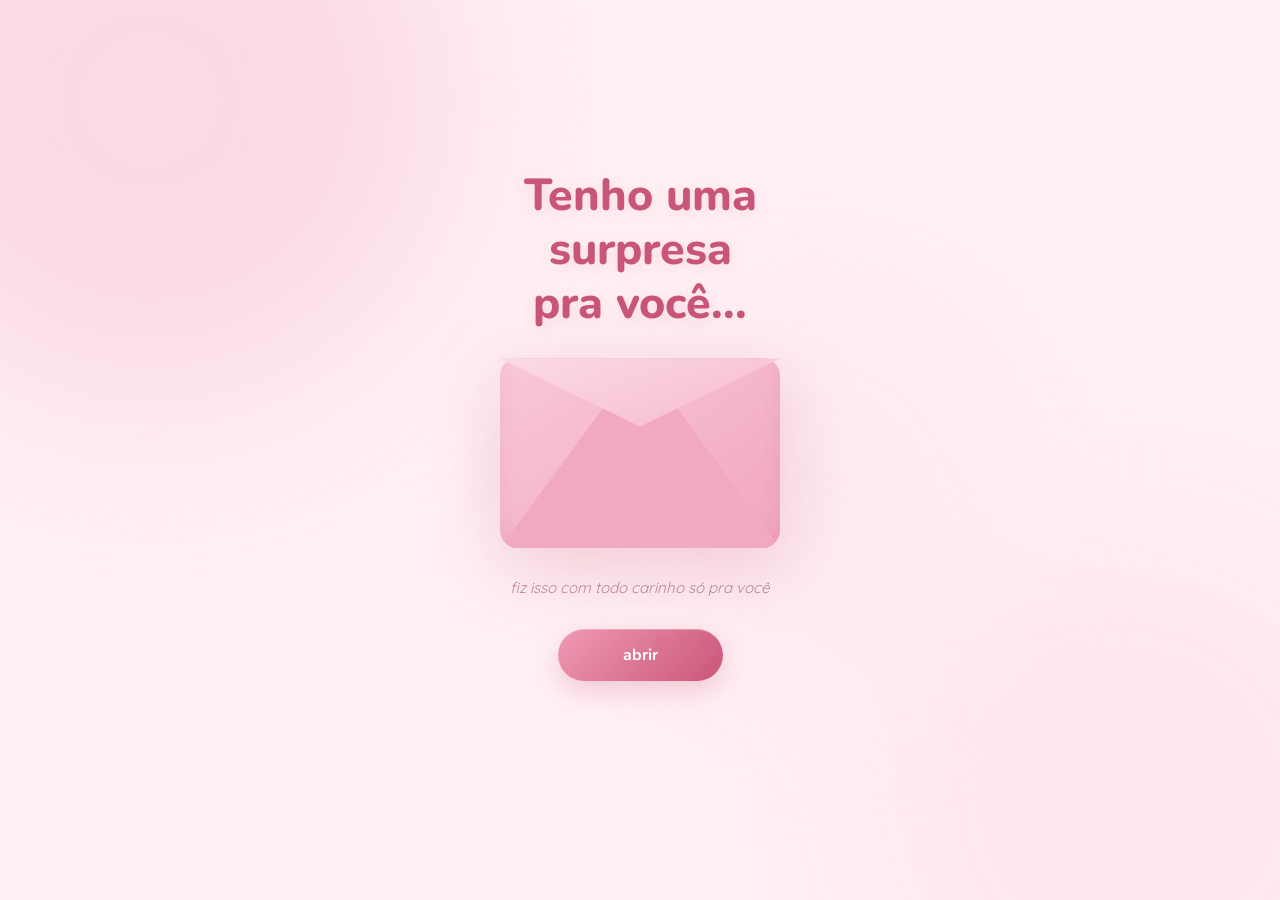
==== commit c9c1605c: "Ajusta textos e visual das cartinhas" ====
--- a/index.html
+++ b/index.html
@@ -12,12 +12,12 @@
   <meta name="apple-mobile-web-app-title" content="Pote do Amor">
 
   <link rel="manifest" href="manifest.json">
-  <link rel="apple-touch-icon" href="icon-192.png">
-  <link rel="icon" href="icon-192.png">
+  <link rel="apple-touch-icon" href="icon-192-v2.png">
+  <link rel="icon" href="icon-192-v2.png">
 
   <link rel="preconnect" href="https://fonts.googleapis.com">
   <link rel="preconnect" href="https://fonts.gstatic.com" crossorigin>
-  <link href="https://fonts.googleapis.com/css2?family=Quicksand:wght@400;500;600;700&family=Nunito:wght@400;600;700;800&display=swap" rel="stylesheet">
+  <link href="https://fonts.googleapis.com/css2?family=Quicksand:wght@400;500;600;700&family=Nunito:wght@400;600;700;800&family=Caveat:wght@500;600;700&display=swap" rel="stylesheet">
 
   <link rel="stylesheet" href="style.css">
 </head>
@@ -37,7 +37,10 @@
       <div class="envelope" id="envelope" onclick="toggleEnvelope()">
         <div class="env-body"></div>
         <div class="env-flap"></div>
-        <div class="env-letter">Tem algo especial aqui dentro</div>
+        <div class="env-letter">
+          abre com calma...<br>
+          tem muito de nós aqui dentro
+        </div>
       </div>
     </div>
 
@@ -135,11 +138,14 @@
         </video>
       </section>
 
-      <div class="sec-div">como você está se sentindo?</div>
+      <div class="sec-div">cartinhas para você</div>
+      <p class="open-note">
+        abre uma quando quiser sentir um pouquinho de mim por perto.
+      </p>
 
       <section class="cat-grid">
         <div class="cat-card">
-          <h2>Emoções</h2>
+          <h2>Carinho</h2>
           <button class="cat-btn" onclick="openMsg('triste')">triste</button>
           <button class="cat-btn" onclick="openMsg('feliz')">feliz</button>
           <button class="cat-btn" onclick="openMsg('medo')">medo</button>
@@ -170,19 +176,121 @@
       </section>
 
       <section class="final-letter" id="finalLetter">
-        <h2>Uma cartinha especial</h2>
-        <p>
-          Se você chegou até aqui, é porque abriu cada pedacinho disso com muito carinho.
-          E isso só me faz ter ainda mais certeza do quanto você é especial pra mim.
-          Obrigado por existir, por ser você, e por fazer meus dias mais leves, mais bonitos e mais cheios de amor.
+      
+        <button
+          class="final-letter-cover memory-cover"
+          id="finalLetterCover"
+          type="button"
+          onclick="abrirCartaFinalGuardada()"
+          aria-label="abrir caixinha guardada"
+        >
+          <span class="memory-image-wrap" aria-hidden="true">
+            <img
+              src="caixinha-lembrancas.png"
+              alt=""
+              class="memory-box-img"
+            >
+          </span>
+
+          <span class="memory-subtitle">
+            deixei essa cartinha aqui pra você reler sempre que quiser
+          </span>
+
+          <span class="memory-cta">
+            abrir caixinha guardada
+          </span>
+        </button>
+
+        <div class="final-letter-content">
+          <h2>uma cartinha especial</h2>
+
+          <p>
+            Essa é a última cartinha de hoje, mas talvez seja a que eu mais queria que você lesse com calma.
+            <br><br>
+
+            Se você chegou até aqui, é porque abriu cada pedacinho desse cantinho que eu fiz pensando em você.
+            E eu queria terminar com algumas palavras que vêm de um lugar muito sincero dentro de mim.
+            <br><br>
+
+            Desde que você chegou, muita coisa em mim mudou de um jeito bonito.
+            Você mudou a forma como eu enxergo o mundo, a vida, o amor e até o meu próprio futuro.
+            Com você, as coisas parecem ter mais cor, mais calma e mais sentido.
+            <br><br>
+
+            Você me faz querer ser melhor.
+            Melhor como pessoa, melhor como homem, melhor para mim e também para nós.
+            Quando eu penso no futuro, eu penso em crescer, construir, amadurecer e viver coisas bonitas.
+            E, de verdade, é muito difícil imaginar tudo isso sem você fazendo parte.
+            <br><br>
+
+            Acho que uma das coisas mais bonitas sobre você é que você consegue enxergar o bem nas pessoas.
+            E comigo não foi diferente.
+            Em muitos momentos, você enxergou algo bom em mim quando talvez eu mesmo não estivesse conseguindo ver.
+            Isso me marcou de um jeito que eu nunca vou esquecer.
+            <br><br>
+
+            Você foi luz em muitos dias meus.
+            Foi carinho, paz, cuidado e presença.
+            Você deixou minha vida mais leve sem precisar fazer esforço, só sendo você.
+            E eu acho que todo mundo deveria ter a sorte de conhecer alguém tão especial assim pelo menos uma vez na vida.
+            <br><br>
+
+            Eu não quero escrever isso como se fosse uma despedida ou uma promessa exagerada.
+            Quero escrever como uma verdade simples: você é muito importante pra mim.
+            Você ocupa um lugar no meu coração que ninguém mais ocupa.
+            Você é meu lugar favorito, minha saudade boa e uma das partes mais bonitas da minha história.
+            <br><br>
+
+            E se a nossa história fosse como um daqueles filmes de romance que você ama,
+            eu diria que você foi a carta que chegou na hora certa.
+            Só que, com você, eu não quero só uma cena bonita.
+            Eu quero continuar escrevendo a nossa história, um dia de cada vez.
+            <br><br>
+
+            Obrigado por ser você.
+            Obrigado por me fazer enxergar a vida de um jeito mais bonito.
+            Obrigado por existir na minha vida.
+            Eu te amo muito.
+          </p>
+
+          <div class="letter-signature">
+            com amor, hoje e em todos os dias
+          </div>
+
+          <button
+            class="final-letter-save"
+            type="button"
+            onclick="guardarCartaFinal()"
+          >
+            guardar cartinha
+          </button>
+        </div>
+      </section>
+
+      <section class="history-box">
+        <div class="history-head">
+          <div>
+            <h2>arquivo de cartinhas</h2>
+          </div>
+
+          <div class="history-count">
+            <strong id="histCount">0</strong>
+            <span>abertas</span>
+          </div>
+        </div>
+
+        <p class="history-desc">
+          cartinhas abertas ficam guardadas aqui.
         </p>
-      </section>
-
-      <div class="sec-div">mensagens que você já abriu</div>
-
-      <section class="history-list" id="histList">
-        <p class="history-empty">Ainda não tem nenhuma... escolha uma categoria acima!</p>
-      </section>
+
+        <section class="history-list" id="histList">
+          <div class="history-empty-card">
+            <p>Ainda não tem nenhuma cartinha aberta.</p>
+            <small>Escolha uma categoria acima para começar.</small>
+          </div>
+        </section>
+      </section>
+
     </section>
   </main>
 
@@ -196,7 +304,7 @@
 
     <div class="aniv-msg" id="anivMsg"></div>
 
-    <button class="aniv-close" onclick="fecharAniversario()">com amor ♥</button>
+    <button class="aniv-close" onclick="fecharAniversario()">com amor</button>
   </section>
 
   <!-- SEGREDINHO -->
@@ -215,7 +323,32 @@
     <button class="egg-close" onclick="closeEgg()">Fechar</button>
   </section>
 
+
   <div class="toast" id="toast"></div>
+
+  <!-- BANNER: Instalar como app -->
+  <div id="installBanner" class="install-banner">
+    <div class="install-info">
+      <strong>Instalar no celular</strong>
+      <span>Adicione à tela inicial como app</span>
+    </div>
+    <div class="install-btns">
+      <button onclick="instalarApp()" class="install-ok">Instalar</button>
+      <button onclick="dispensarInstall()" class="install-x" aria-label="fechar">&#x2715;</button>
+    </div>
+  </div>
+
+  <!-- BANNER: iOS — instrução manual (aparece só no Safari iOS) -->
+  <div id="iosBanner" class="ios-banner">
+    <button onclick="fecharIos()" class="ios-close" aria-label="fechar">&#x2715;</button>
+    <p>Para instalar no iPhone: toque em <strong>Compartilhar</strong> e depois em <strong>Adicionar à Tela Inicial</strong></p>
+  </div>
+
+  <!-- BANNER: Nova versão disponível -->
+  <div id="updateBanner" class="update-banner">
+    <span>Nova versão disponível</span>
+    <button onclick="atualizarApp()">Atualizar</button>
+  </div>
 
   <script src="script.js"></script>
 </body>
--- a/style.css
+++ b/style.css
@@ -875,6 +875,7 @@
   padding: 30px 26px;
   box-shadow: 0 12px 40px var(--shadow);
   text-align: center;
+  padding-top: 56px;
 }
 
 .final-letter.show {
@@ -894,6 +895,7 @@
   color: rgba(255, 255, 255, 0.92);
   line-height: 1.65;
   font-size: 0.95rem;
+   max-width: 520px;
 }
 
 /* DIVISOR */
@@ -1698,4 +1700,1707 @@
   .blob {
     filter: blur(60px);
   }
+}
+
+/* ================= CARTINHA FINAL ESPECIAL - ROSA ================= */
+
+.final-letter {
+  display: none;
+  position: relative;
+
+  width: 100%;
+  max-width: 680px;
+
+  margin: 48px auto 32px;
+  padding: 54px 42px 38px;
+
+  border-radius: 26px;
+
+  background: linear-gradient(
+    135deg,
+    #f3a9c0 0%,
+    var(--rose) 55%,
+    var(--rose-dark) 100%
+  );
+
+  border: 1.5px solid rgba(255, 255, 255, 0.22);
+
+  box-shadow:
+    0 20px 50px rgba(201, 85, 119, 0.28),
+    inset 0 1px 0 rgba(255, 255, 255, 0.22);
+
+  text-align: center;
+  overflow: hidden;
+}
+
+.final-letter.show {
+  display: block;
+  animation: letterAppear 0.7s ease both;
+}
+
+/* linhas sutis de papel */
+.final-letter::before {
+  content: "";
+  position: absolute;
+  inset: 0;
+
+  background: repeating-linear-gradient(
+    to bottom,
+    transparent 0px,
+    transparent 42px,
+    rgba(255, 255, 255, 0.08) 43px
+  );
+
+  pointer-events: none;
+}
+
+/* dobrinha delicada no canto */
+.final-letter::after {
+  content: "";
+  position: absolute;
+  top: 0;
+  right: 0;
+
+  width: 78px;
+  height: 78px;
+
+  background: linear-gradient(
+    135deg,
+    rgba(255, 255, 255, 0.35),
+    rgba(255, 255, 255, 0.08)
+  );
+
+  clip-path: polygon(100% 0, 0 0, 100% 100%);
+  opacity: 0.95;
+}
+
+/* selo pequeno */
+.letter-stamp {
+  position: absolute;
+  top: 18px;
+  right: 22px;
+  z-index: 2;
+
+  padding: 8px 13px;
+  border-radius: 999px;
+
+  background: rgba(255, 255, 255, 0.9);
+  border: 1px solid rgba(255, 255, 255, 0.45);
+
+  color: var(--rose-dark);
+
+  font-family: "Nunito", sans-serif;
+  font-size: 1.15rem;
+  font-weight: 800;
+  letter-spacing: 0;
+  text-transform: none;
+
+  transform: rotate(5deg);
+  box-shadow: 0 8px 20px rgba(90, 45, 58, 0.12);
+}
+
+.letter-heart {
+  position: relative;
+  z-index: 1;
+
+  font-size: 1.6rem;
+  color: rgba(255, 255, 255, 0.92);
+  margin-bottom: 8px;
+}
+
+.final-letter h2 {
+  position: relative;
+  z-index: 1;
+
+  margin: 0 0 28px;
+
+  font-family: "Nunito", sans-serif;
+  font-size: clamp(1.55rem, 4vw, 2rem);
+  font-weight: 800;
+
+  color: #ffffff;
+  text-transform: lowercase;
+}
+
+.final-letter p {
+  position: relative;
+  z-index: 1;
+
+  margin: 0 auto;
+  max-width: 560px;
+
+  font-family: "Quicksand", sans-serif;
+  font-size: 1rem;
+  line-height: 2;
+  font-weight: 600;
+
+  color: rgba(255, 255, 255, 0.94);
+  text-align: left;
+}
+
+.letter-signature {
+  position: relative;
+  z-index: 1;
+
+  margin-top: 30px;
+
+  font-size: 0.92rem;
+  font-style: italic;
+  font-weight: 600;
+
+  color: rgba(255, 255, 255, 0.82);
+  text-align: right;
+}
+
+@keyframes letterAppear {
+  from {
+    opacity: 0;
+    transform: translateY(18px) scale(0.97);
+    filter: blur(6px);
+  }
+
+  to {
+    opacity: 1;
+    transform: translateY(0) scale(1);
+    filter: blur(0);
+  }
+}
+
+/* responsivo */
+@media (max-width: 600px) {
+  .final-letter {
+    margin: 36px auto 24px;
+    padding: 46px 24px 30px;
+    border-radius: 24px;
+  }
+
+  .letter-stamp {
+    top: 14px;
+    right: 14px;
+    font-size: 0.55rem;
+    padding: 7px 10px;
+  }
+
+  .letter-heart {
+    font-size: 1.45rem;
+  }
+
+  .final-letter h2 {
+    font-size: 1.45rem;
+    margin-bottom: 24px;
+  }
+
+  .final-letter p {
+    font-size: 0.92rem;
+    line-height: 1.9;
+  }
+
+  .letter-signature {
+    font-size: 0.85rem;
+    text-align: center;
+  }
+}
+
+.final-letter h2 {
+  font-family: "Caveat", cursive;
+  font-size: clamp(2.1rem, 6vw, 2.8rem);
+  font-weight: 700;
+  text-transform: none;
+}
+
+.letter-signature {
+  font-family: "Caveat", cursive;
+  font-size: 1.35rem;
+  font-weight: 600;
+}
+
+/* ================= HISTÓRICO POR DIA ================= */
+
+.history-box {
+  width: 100%;
+
+  background: rgba(255, 255, 255, 0.56);
+  backdrop-filter: blur(14px);
+  -webkit-backdrop-filter: blur(14px);
+
+  border: 1px solid rgba(255, 255, 255, 0.68);
+  border-radius: 28px;
+
+  padding: 26px 22px;
+
+  box-shadow: 0 14px 38px rgba(201, 85, 119, 0.14);
+}
+
+.history-head {
+  display: flex;
+  align-items: center;
+  justify-content: space-between;
+  gap: 14px;
+
+  margin-bottom: 10px;
+}
+
+.history-kicker {
+  display: block;
+
+  font-family: "Nunito", sans-serif;
+  font-size: 0.7rem;
+  font-weight: 800;
+  letter-spacing: 1px;
+  text-transform: uppercase;
+
+  color: var(--text-light);
+  margin-bottom: 4px;
+}
+
+.history-head h2 {
+  font-family: "Nunito", sans-serif;
+  font-size: 1.35rem;
+  font-weight: 800;
+  color: var(--rose-dark);
+  line-height: 1.1;
+}
+
+.history-count {
+  min-width: 54px;
+  height: 54px;
+
+  display: flex;
+  flex-direction: column;
+  align-items: center;
+  justify-content: center;
+
+  border-radius: 18px;
+
+  background: linear-gradient(135deg, var(--petal), var(--rose));
+  color: #fff;
+
+  box-shadow: 0 8px 22px rgba(201, 85, 119, 0.2);
+}
+
+.history-count strong {
+  font-family: "Nunito", sans-serif;
+  font-size: 1.15rem;
+  font-weight: 800;
+  line-height: 1;
+}
+
+.history-count span {
+  font-size: 0.58rem;
+  font-weight: 800;
+  text-transform: uppercase;
+  letter-spacing: 0.5px;
+  opacity: 0.9;
+  margin-top: 3px;
+}
+
+.history-desc {
+  font-size: 0.86rem;
+  line-height: 1.55;
+  color: var(--text-light);
+
+  margin-bottom: 20px;
+}
+
+.history-list {
+  width: 100%;
+
+  display: flex;
+  flex-direction: column;
+  gap: 22px;
+
+  max-height: 520px;
+  overflow-y: auto;
+
+  padding-right: 4px;
+}
+
+.history-list::-webkit-scrollbar {
+  width: 6px;
+}
+
+.history-list::-webkit-scrollbar-thumb {
+  background: rgba(201, 85, 119, 0.25);
+  border-radius: 999px;
+}
+
+.history-day {
+  width: 100%;
+}
+
+.history-day-head {
+  display: flex;
+  align-items: center;
+  justify-content: space-between;
+  gap: 12px;
+
+  margin-bottom: 10px;
+}
+
+.history-day-head span {
+  font-family: "Nunito", sans-serif;
+  font-size: 0.9rem;
+  font-weight: 800;
+  color: var(--rose-dark);
+  text-transform: lowercase;
+}
+
+.history-day-head small {
+  font-size: 0.72rem;
+  font-weight: 800;
+  color: var(--text-light);
+  white-space: nowrap;
+}
+
+.history-day-head::after {
+  content: "";
+  flex: 1;
+  height: 1px;
+  background: rgba(232, 120, 154, 0.2);
+  order: 1;
+}
+
+.history-day-head span {
+  order: 0;
+}
+
+.history-day-head small {
+  order: 2;
+}
+
+.history-day-list {
+  display: flex;
+  flex-direction: column;
+  gap: 10px;
+}
+
+.history-item {
+  background: rgba(255, 255, 255, 0.76);
+  border: 1px solid rgba(232, 120, 154, 0.18);
+  border-radius: 18px;
+
+  padding: 15px 16px;
+
+  box-shadow: 0 6px 18px rgba(201, 85, 119, 0.08);
+
+  animation: slideIn 0.3s ease;
+}
+
+.history-top {
+  display: flex;
+  align-items: center;
+  justify-content: space-between;
+  gap: 10px;
+
+  margin-bottom: 8px;
+}
+
+.history-cat {
+  display: inline-flex;
+  align-items: center;
+
+  padding: 5px 10px;
+  border-radius: 999px;
+
+  background: rgba(232, 120, 154, 0.13);
+  color: var(--rose-dark);
+
+  font-family: "Nunito", sans-serif;
+  font-size: 0.72rem;
+  font-weight: 800;
+  text-transform: lowercase;
+  letter-spacing: 0.2px;
+}
+
+.history-time {
+  font-size: 0.72rem;
+  font-weight: 700;
+  color: var(--text-light);
+  white-space: nowrap;
+}
+
+.history-msg {
+  font-size: 0.9rem;
+  color: var(--text-mid);
+  line-height: 1.55;
+}
+
+.history-empty-card {
+  text-align: center;
+
+  background: rgba(255, 255, 255, 0.58);
+  border: 1px dashed rgba(232, 120, 154, 0.35);
+  border-radius: 20px;
+
+  padding: 28px 18px;
+}
+
+.history-empty-card span {
+  display: block;
+  font-size: 1.8rem;
+  color: var(--rose-dark);
+  margin-bottom: 8px;
+}
+
+.history-empty-card p {
+  font-size: 0.95rem;
+  font-weight: 700;
+  color: var(--text-mid);
+  margin-bottom: 4px;
+}
+
+.history-empty-card small {
+  font-size: 0.78rem;
+  color: var(--text-light);
+}
+
+/* celular */
+@media (max-width: 600px) {
+  .history-box {
+    padding: 22px 18px;
+    border-radius: 24px;
+  }
+
+  .history-head h2 {
+    font-size: 1.15rem;
+  }
+
+  .history-count {
+    min-width: 48px;
+    height: 48px;
+    border-radius: 16px;
+  }
+
+  .history-count strong {
+    font-size: 1rem;
+  }
+
+  .history-count span {
+    font-size: 0.52rem;
+  }
+
+  .history-list {
+    max-height: 420px;
+    gap: 20px;
+  }
+
+  .history-msg {
+    font-size: 0.86rem;
+  }
+
+  .history-day-head span {
+    font-size: 0.84rem;
+  }
+}
+
+/* ══════════════════════════════════════════════
+   ADICIONE NO FINAL do style.css
+══════════════════════════════════════════════ */
+
+
+/* ══ BANNER: INSTALAR APP ═════════════════ */
+
+.install-banner {
+  position: fixed;
+  bottom: max(20px, calc(14px + env(safe-area-inset-bottom)));
+  left: 50%;
+  transform: translateX(-50%) translateY(120px);
+  z-index: 8000;
+
+  background: rgba(255, 255, 255, 0.92);
+  backdrop-filter: blur(20px);
+  border: 1.5px solid rgba(240, 154, 181, 0.4);
+  border-radius: 22px;
+  padding: 16px 18px;
+  width: calc(100% - 32px);
+  max-width: 400px;
+
+  display: flex;
+  align-items: center;
+  justify-content: space-between;
+  gap: 14px;
+
+  box-shadow: 0 8px 40px rgba(201, 85, 119, 0.22);
+  transition: transform 0.4s cubic-bezier(0.22, 1, 0.36, 1);
+  pointer-events: none;
+  opacity: 0;
+}
+
+.install-banner.show {
+  transform: translateX(-50%) translateY(0);
+  pointer-events: all;
+  opacity: 1;
+}
+
+.install-info {
+  display: flex;
+  flex-direction: column;
+  gap: 3px;
+}
+
+.install-info strong {
+  font-family: "Nunito", sans-serif;
+  font-weight: 800;
+  font-size: 0.9rem;
+  color: var(--rose-dark);
+}
+
+.install-info span {
+  font-size: 0.78rem;
+  color: var(--text-light);
+}
+
+.install-btns {
+  display: flex;
+  align-items: center;
+  gap: 8px;
+  flex-shrink: 0;
+}
+
+.install-ok {
+  background: linear-gradient(135deg, var(--rose-mid), var(--rose-dark));
+  color: #fff;
+  border: none;
+  border-radius: 50px;
+  padding: 9px 20px;
+  font-family: "Nunito", sans-serif;
+  font-weight: 700;
+  font-size: 0.88rem;
+  cursor: pointer;
+  touch-action: manipulation;
+  transition: transform 0.18s;
+  white-space: nowrap;
+}
+.install-ok:active { transform: scale(0.96); }
+
+.install-x {
+  background: rgba(232, 120, 154, 0.1);
+  border: none;
+  width: 32px;
+  height: 32px;
+  border-radius: 50%;
+  font-size: 0.85rem;
+  color: var(--text-light);
+  cursor: pointer;
+  display: flex;
+  align-items: center;
+  justify-content: center;
+  touch-action: manipulation;
+  transition: background 0.2s;
+}
+.install-x:hover { background: rgba(232, 120, 154, 0.2); }
+
+
+/* ══ BANNER: iOS ══════════════════════════ */
+
+.ios-banner {
+  position: fixed;
+  bottom: max(20px, calc(14px + env(safe-area-inset-bottom)));
+  left: 50%;
+  transform: translateX(-50%) translateY(150px);
+  z-index: 8000;
+
+  background: rgba(255, 255, 255, 0.94);
+  backdrop-filter: blur(20px);
+  border: 1.5px solid rgba(240, 154, 181, 0.35);
+  border-radius: 20px;
+  padding: 18px 40px 18px 20px;
+  width: calc(100% - 32px);
+  max-width: 400px;
+
+  box-shadow: 0 8px 40px rgba(201, 85, 119, 0.2);
+  transition: transform 0.4s cubic-bezier(0.22, 1, 0.36, 1);
+  pointer-events: none;
+  opacity: 0;
+}
+
+.ios-banner.show {
+  transform: translateX(-50%) translateY(0);
+  pointer-events: all;
+  opacity: 1;
+}
+
+.ios-banner p {
+  font-size: 0.85rem;
+  color: var(--text-mid);
+  line-height: 1.55;
+}
+
+.ios-banner strong { color: var(--rose-dark); }
+
+.ios-close {
+  position: absolute;
+  top: 10px;
+  right: 12px;
+  background: none;
+  border: none;
+  font-size: 0.9rem;
+  color: var(--text-light);
+  cursor: pointer;
+  touch-action: manipulation;
+  padding: 4px;
+}
+
+
+/* ══ BANNER: ATUALIZAÇÃO ══════════════════ */
+
+.update-banner {
+  position: fixed;
+  top: max(14px, calc(10px + env(safe-area-inset-top)));
+  left: 50%;
+  transform: translateX(-50%) translateY(-80px);
+  z-index: 8500;
+
+  background: var(--rose-dark);
+  border-radius: 50px;
+  padding: 10px 16px 10px 20px;
+
+  display: flex;
+  align-items: center;
+  gap: 12px;
+
+  box-shadow: 0 6px 24px rgba(201, 85, 119, 0.4);
+  transition: transform 0.4s cubic-bezier(0.22, 1, 0.36, 1);
+  pointer-events: none;
+  opacity: 0;
+  white-space: nowrap;
+}
+
+.update-banner.show {
+  transform: translateX(-50%) translateY(0);
+  pointer-events: all;
+  opacity: 1;
+}
+
+.update-banner span {
+  font-family: "Quicksand", sans-serif;
+  font-weight: 600;
+  font-size: 0.85rem;
+  color: #fff;
+}
+
+.update-banner button {
+  background: rgba(255, 255, 255, 0.25);
+  border: 1.5px solid rgba(255, 255, 255, 0.5);
+  color: #fff;
+  border-radius: 50px;
+  padding: 6px 16px;
+  font-family: "Nunito", sans-serif;
+  font-weight: 700;
+  font-size: 0.82rem;
+  cursor: pointer;
+  touch-action: manipulation;
+  transition: background 0.2s;
+}
+.update-banner button:hover { background: rgba(255, 255, 255, 0.38); }
+
+/* ================= CARTA FINAL GUARDADA ================= */
+
+.final-letter-content {
+  position: relative;
+  z-index: 1;
+}
+
+.final-letter.closed {
+  display: block;
+  padding: 0;
+  background: transparent;
+  border: none;
+  box-shadow: none;
+  overflow: visible;
+}
+
+.final-letter.closed::before,
+.final-letter.closed::after {
+  display: none;
+}
+
+.final-letter.closed .final-letter-content {
+  display: none;
+}
+
+.final-letter:not(.closed) .final-letter-cover {
+  display: none;
+}
+
+.final-letter-cover {
+  width: 100%;
+  min-height: 175px;
+
+  border: none;
+  border-radius: 26px;
+
+  background:
+    linear-gradient(145deg, rgba(255, 241, 247, 0.96), rgba(248, 199, 216, 0.96));
+
+  box-shadow:
+    0 18px 42px rgba(201, 85, 119, 0.18),
+    inset 0 1px 0 rgba(255, 255, 255, 0.8);
+
+  border: 1.5px solid rgba(232, 120, 154, 0.24);
+
+  display: flex;
+  flex-direction: column;
+  align-items: center;
+  justify-content: center;
+  gap: 8px;
+
+  cursor: pointer;
+  text-align: center;
+
+  font-family: "Quicksand", sans-serif;
+  color: var(--rose-dark);
+
+  position: relative;
+  overflow: hidden;
+
+  transition: transform 0.2s ease, box-shadow 0.2s ease;
+}
+
+.final-letter-cover::before {
+  content: "";
+  position: absolute;
+  inset: 0;
+
+  background:
+    linear-gradient(32deg, transparent 49%, rgba(232, 120, 154, 0.18) 50%, transparent 51%),
+    linear-gradient(-32deg, transparent 49%, rgba(232, 120, 154, 0.18) 50%, transparent 51%);
+}
+
+.final-letter-cover::after {
+  content: "";
+  position: absolute;
+  bottom: 0;
+  left: 0;
+  right: 0;
+  height: 52%;
+
+  background: linear-gradient(160deg, rgba(232, 120, 154, 0.18), rgba(201, 85, 119, 0.08));
+  clip-path: polygon(0 100%, 50% 0, 100% 100%);
+}
+
+.final-letter-cover:hover {
+  transform: translateY(-2px);
+  box-shadow:
+    0 22px 48px rgba(201, 85, 119, 0.22),
+    inset 0 1px 0 rgba(255, 255, 255, 0.85);
+}
+
+.final-letter-cover:active {
+  transform: scale(0.98);
+}
+
+.cover-icon {
+  position: relative;
+  z-index: 1;
+
+  font-size: 2.4rem;
+  line-height: 1;
+}
+
+.cover-small {
+  position: relative;
+  z-index: 1;
+
+  font-family: "Nunito", sans-serif;
+  font-size: 0.7rem;
+  font-weight: 800;
+  letter-spacing: 1px;
+  text-transform: uppercase;
+  color: var(--text-light);
+}
+
+.final-letter-cover strong {
+  position: relative;
+  z-index: 1;
+
+  font-family: "Nunito", sans-serif;
+  font-size: 1.25rem;
+  color: var(--rose-dark);
+}
+
+.final-letter-cover small {
+  position: relative;
+  z-index: 1;
+
+  max-width: 280px;
+  font-size: 0.82rem;
+  line-height: 1.45;
+  color: var(--text-light);
+}
+
+.final-letter-save {
+  margin-top: 24px;
+
+  border: none;
+  border-radius: 999px;
+
+  padding: 12px 22px;
+
+  background: rgba(255, 255, 255, 0.22);
+  color: #fff;
+
+  font-family: "Nunito", sans-serif;
+  font-size: 0.9rem;
+  font-weight: 800;
+
+  cursor: pointer;
+
+  transition: transform 0.18s ease, background 0.18s ease;
+}
+
+.final-letter-save:hover {
+  background: rgba(255, 255, 255, 0.32);
+  transform: translateY(-1px);
+}
+
+.final-letter-save:active {
+  transform: scale(0.97);
+}
+
+/* ================= HISTÓRICO CLICÁVEL POR DIA ================= */
+
+.history-day {
+  background: rgba(255, 255, 255, 0.38);
+  border: 1px solid rgba(232, 120, 154, 0.14);
+  border-radius: 20px;
+  overflow: hidden;
+
+  box-shadow: 0 8px 22px rgba(201, 85, 119, 0.08);
+}
+
+.history-day + .history-day {
+  margin-top: 4px;
+}
+
+.history-day-head {
+  list-style: none;
+
+  min-height: 54px;
+  padding: 14px 16px;
+
+  display: flex;
+  align-items: center;
+  gap: 10px;
+
+  cursor: pointer;
+  user-select: none;
+}
+
+.history-day-head::-webkit-details-marker {
+  display: none;
+}
+
+.history-day-head::before {
+  content: "›";
+
+  width: 26px;
+  height: 26px;
+
+  border-radius: 50%;
+
+  display: inline-flex;
+  align-items: center;
+  justify-content: center;
+
+  background: rgba(232, 120, 154, 0.12);
+  color: var(--rose-dark);
+
+  font-size: 1.3rem;
+  font-weight: 800;
+  line-height: 1;
+
+  transition: transform 0.2s ease, background 0.2s ease;
+}
+
+.history-day[open] .history-day-head::before {
+  transform: rotate(90deg);
+  background: rgba(232, 120, 154, 0.22);
+}
+
+.history-day-head::after {
+  display: none;
+}
+
+.history-day-head span {
+  font-family: "Nunito", sans-serif;
+  font-size: 0.92rem;
+  font-weight: 800;
+  color: var(--rose-dark);
+  text-transform: lowercase;
+}
+
+.history-day-head small {
+  margin-left: auto;
+
+  padding: 5px 9px;
+  border-radius: 999px;
+
+  background: rgba(232, 120, 154, 0.12);
+  color: var(--text-light);
+
+  font-size: 0.68rem;
+  font-weight: 800;
+  white-space: nowrap;
+}
+
+.history-day-list {
+  padding: 0 12px 14px;
+
+  display: flex;
+  flex-direction: column;
+  gap: 10px;
+}
+
+.history-day:not([open]) .history-day-list {
+  display: none;
+}
+
+.history-day[open] {
+  background: rgba(255, 255, 255, 0.52);
+}
+
+.history-item {
+  background: rgba(255, 255, 255, 0.78);
+  border: 1px solid rgba(232, 120, 154, 0.16);
+  border-radius: 16px;
+
+  padding: 14px 15px;
+
+  box-shadow: 0 5px 14px rgba(201, 85, 119, 0.07);
+}
+
+.history-list {
+  max-height: 520px;
+  overflow-y: auto;
+  padding-right: 4px;
+  gap: 12px;
+}
+
+@media (max-width: 600px) {
+  .final-letter-cover {
+    min-height: 160px;
+    border-radius: 24px;
+  }
+
+  .final-letter-cover strong {
+    font-size: 1.12rem;
+  }
+
+  .final-letter-cover small {
+    font-size: 0.78rem;
+  }
+
+  .history-day-head {
+    padding: 13px 14px;
+  }
+
+  .history-day-head span {
+    font-size: 0.86rem;
+  }
+
+  .history-day-head small {
+    font-size: 0.62rem;
+  }
+
+  .history-day-list {
+    padding: 0 10px 12px;
+  }
+
+  .history-msg {
+    font-size: 0.85rem;
+  }
+}
+
+/* ================= CORREÇÃO FINAL - HISTÓRICO SEM BUG DE SCROLL ================= */
+
+.history-box {
+  overflow: visible !important;
+}
+
+.history-list {
+  max-height: none !important;
+  overflow: visible !important;
+  padding-right: 0 !important;
+
+  display: flex;
+  flex-direction: column;
+  gap: 12px;
+}
+
+.history-day {
+  width: 100%;
+  position: relative;
+  overflow: hidden;
+}
+
+.history-day-list {
+  width: 100%;
+  display: flex;
+  flex-direction: column;
+  gap: 9px;
+}
+
+.history-day:not([open]) .history-day-list {
+  display: none !important;
+}
+
+.history-item {
+  width: 100%;
+}
+
+@media (max-width: 600px) {
+  .history-list {
+    max-height: none !important;
+    overflow: visible !important;
+    gap: 10px;
+  }
+}
+
+/* =====================================================
+   CAIXINHA GUARDADA - VERSÃO LIMPA COM IMAGEM
+   Mantém somente imagem + texto curto + botão bonito.
+===================================================== */
+
+.final-letter.closed {
+  display: block;
+  padding: 0;
+  background: transparent;
+  border: none;
+  box-shadow: none;
+  overflow: visible;
+  margin: 10px auto 12px;
+}
+
+.final-letter.closed::before,
+.final-letter.closed::after {
+  display: none !important;
+}
+
+.final-letter.closed .final-letter-content {
+  display: none !important;
+}
+
+.final-letter:not(.closed) .final-letter-cover {
+  display: none !important;
+}
+
+/* O botão inteiro continua clicável, mas sem “quadrado rosa” de fundo */
+.memory-cover {
+  width: 100%;
+  min-height: auto;
+
+  padding: 0;
+  margin: 0 auto;
+
+  background: transparent !important;
+  border: none !important;
+  box-shadow: none !important;
+  border-radius: 0;
+
+  display: flex;
+  flex-direction: column;
+  align-items: center;
+  justify-content: center;
+  gap: 12px;
+
+  cursor: pointer;
+  text-align: center;
+
+  position: relative;
+  overflow: visible;
+
+  font-family: "Quicksand", sans-serif;
+  color: var(--rose-dark);
+
+  transition: transform 0.22s ease;
+}
+
+/* Remove dobras, linhas e efeitos herdados do antigo envelope/card */
+.memory-cover::before,
+.memory-cover::after,
+.final-letter-cover::before,
+.final-letter-cover::after {
+  display: none !important;
+  content: none !important;
+}
+
+.memory-cover:hover {
+  transform: translateY(-2px);
+}
+
+.memory-cover:active {
+  transform: scale(0.985);
+}
+
+/* Imagem da caixinha */
+.memory-image-wrap {
+  width: min(112%, 540px);
+  margin: 0 auto 2px;
+
+  display: flex;
+  align-items: center;
+  justify-content: center;
+
+  position: relative;
+  z-index: 2;
+}
+
+.memory-box-img {
+  width: 100%;
+  max-width: 470px;
+  height: auto;
+
+  display: block;
+
+  filter:
+    drop-shadow(0 20px 30px rgba(201, 85, 119, 0.18))
+    saturate(1.03);
+
+  pointer-events: none;
+  user-select: none;
+  -webkit-user-drag: none;
+}
+
+/* Remove elementos que você não curtiu */
+.memory-label,
+.memory-label::before,
+.memory-title,
+.memory-cover strong,
+.memory-cover small,
+.memory-cover strong::after,
+.cover-icon,
+.cover-small {
+  display: none !important;
+}
+
+/* Texto curto abaixo da imagem */
+.memory-subtitle {
+  position: relative;
+  z-index: 3;
+
+  max-width: 380px;
+  margin: -2px auto 0;
+
+  font-family: "Quicksand", sans-serif;
+  font-size: 0.92rem;
+  font-weight: 600;
+  line-height: 1.5;
+
+  color: #9c6378;
+  text-align: center;
+}
+
+/* Botão visual de abrir */
+.memory-cta {
+  position: relative;
+  z-index: 3;
+
+  margin-top: 6px;
+
+  display: inline-flex;
+  align-items: center;
+  justify-content: center;
+
+  min-width: 245px;
+  min-height: 50px;
+
+  padding: 13px 30px;
+
+  border-radius: 999px;
+
+  background: linear-gradient(135deg, #f09ab5 0%, #c95577 100%);
+  color: #fff;
+
+  font-family: "Nunito", sans-serif;
+  font-size: 0.92rem;
+  font-weight: 800;
+  letter-spacing: 0.2px;
+
+  box-shadow:
+    0 10px 24px rgba(201, 85, 119, 0.25),
+    inset 0 1px 0 rgba(255, 255, 255, 0.28);
+
+  transition:
+    transform 0.2s ease,
+    box-shadow 0.2s ease,
+    filter 0.2s ease;
+}
+
+.memory-cover:hover .memory-cta {
+  transform: translateY(-2px);
+  filter: brightness(1.03);
+
+  box-shadow:
+    0 14px 30px rgba(201, 85, 119, 0.32),
+    inset 0 1px 0 rgba(255, 255, 255, 0.32);
+}
+
+.memory-cover:active .memory-cta {
+  transform: scale(0.97);
+}
+
+@media (max-width: 600px) {
+  .memory-cover {
+    gap: 10px;
+  }
+
+  .memory-image-wrap {
+    width: 116%;
+    margin-top: -4px;
+    margin-bottom: 0;
+  }
+
+  .memory-box-img {
+    max-width: 430px;
+  }
+
+  .memory-subtitle {
+    max-width: 310px;
+    font-size: 0.84rem;
+  }
+
+  .memory-cta {
+    min-width: 220px;
+    min-height: 48px;
+    padding: 12px 26px;
+    font-size: 0.87rem;
+  }
+}
+
+@media (max-width: 380px) {
+  .memory-image-wrap {
+    width: 120%;
+  }
+
+  .memory-box-img {
+    max-width: 390px;
+  }
+}
+
+/* =====================================================
+   AJUSTE FINAL - CENTRALIZAR CAIXINHA GUARDADA
+===================================================== */
+
+.final-letter.closed {
+  width: 100%;
+  max-width: 680px;
+  margin: 18px auto 22px !important;
+
+  display: flex !important;
+  justify-content: center;
+  align-items: center;
+
+  background: transparent !important;
+  border: none !important;
+  box-shadow: none !important;
+  padding: 0 !important;
+  overflow: visible !important;
+}
+
+.memory-cover {
+  width: 100%;
+  max-width: 520px;
+
+  margin: 0 auto !important;
+  padding: 0 !important;
+
+  display: flex !important;
+  flex-direction: column;
+  align-items: center !important;
+  justify-content: center !important;
+
+  text-align: center;
+
+  background: transparent !important;
+  border: none !important;
+  box-shadow: none !important;
+
+  transform: none !important;
+  overflow: visible !important;
+}
+
+.memory-cover:hover {
+  transform: none !important;
+}
+
+.memory-image-wrap {
+  width: 100% !important;
+  max-width: 390px;
+
+  margin: 0 auto 12px !important;
+
+  display: flex !important;
+  align-items: center !important;
+  justify-content: center !important;
+
+  text-align: center;
+
+  transform: none !important;
+  position: relative;
+  left: auto !important;
+  right: auto !important;
+}
+
+.memory-box-img {
+  display: block !important;
+
+  width: 100% !important;
+  max-width: 360px;
+  height: auto !important;
+
+  margin: 0 auto !important;
+
+  object-fit: contain;
+  object-position: center center;
+
+  transform: none !important;
+  rotate: 0deg !important;
+
+  filter:
+    drop-shadow(0 18px 26px rgba(201, 85, 119, 0.18))
+    saturate(1.03);
+}
+
+.memory-subtitle {
+  max-width: 340px;
+  margin: 0 auto !important;
+
+  text-align: center;
+}
+
+.memory-cta {
+  margin: 8px auto 0 !important;
+}
+
+/* celular */
+@media (max-width: 600px) {
+  .final-letter.closed {
+    margin: 12px auto 20px !important;
+  }
+
+  .memory-cover {
+    max-width: 100%;
+  }
+
+  .memory-image-wrap {
+    max-width: 330px;
+    margin-bottom: 10px !important;
+  }
+
+  .memory-box-img {
+    max-width: 315px;
+  }
+
+  .memory-subtitle {
+    max-width: 280px;
+    font-size: 0.86rem;
+  }
+
+  .memory-cta {
+    min-width: 220px;
+  }
+}
+
+/* =====================================================
+   AJUSTES FINAIS DE POLIMENTO
+===================================================== */
+
+/* Corrige linha/contorno preto no histórico */
+.history-day,
+.history-day-head,
+.history-day summary {
+  outline: none !important;
+  -webkit-tap-highlight-color: transparent;
+}
+
+.history-day:focus,
+.history-day-head:focus,
+.history-day summary:focus {
+  outline: none !important;
+}
+
+.history-day:focus-within {
+  box-shadow: 0 8px 22px rgba(201, 85, 119, 0.08);
+}
+
+/* Mais respiro entre caixinha e histórico */
+.final-letter.closed {
+  margin-bottom: 42px !important;
+}
+
+/* Ajuste fino da caixinha no celular */
+@media (max-width: 600px) {
+  .memory-image-wrap {
+    max-width: 300px !important;
+    margin-bottom: 14px !important;
+  }
+
+  .memory-box-img {
+    max-width: 285px !important;
+  }
+
+  .memory-subtitle {
+    max-width: 270px;
+    line-height: 1.55;
+  }
+
+  .memory-cta {
+    min-width: 225px;
+    min-height: 48px;
+    font-size: 0.86rem;
+  }
+}
+
+/* =====================================================
+   NOVO VISUAL DAS CATEGORIAS
+===================================================== */
+
+.open-note {
+  width: 100%;
+  max-width: 520px;
+  margin: -10px auto 4px;
+
+  text-align: center;
+
+  font-size: 0.98rem;
+  font-weight: 500;
+  line-height: 1.65;
+
+  color: var(--text-mid);
+}
+
+.cat-grid {
+  width: 100%;
+  display: grid;
+  grid-template-columns: repeat(auto-fit, minmax(210px, 1fr));
+  gap: 18px;
+}
+
+.cat-card {
+  position: relative;
+  overflow: hidden;
+
+  min-height: auto;
+  padding: 26px 22px 24px;
+
+  border-radius: 28px;
+
+  background:
+    radial-gradient(circle at 18% 10%, rgba(255, 255, 255, 0.92), transparent 28%),
+    linear-gradient(160deg, rgba(255, 255, 255, 0.72), rgba(255, 239, 245, 0.72));
+
+  border: 1px solid rgba(255, 255, 255, 0.78);
+
+  box-shadow:
+    0 14px 34px rgba(201, 85, 119, 0.13),
+    inset 0 1px 0 rgba(255, 255, 255, 0.85);
+
+  backdrop-filter: blur(14px);
+  -webkit-backdrop-filter: blur(14px);
+
+  transition:
+    transform 0.22s ease,
+    box-shadow 0.22s ease,
+    border-color 0.22s ease;
+}
+
+.cat-card::before {
+  content: "";
+  position: absolute;
+  top: 0;
+  right: 0;
+
+  width: 66px;
+  height: 66px;
+
+  background: linear-gradient(
+    135deg,
+    rgba(255, 255, 255, 0.45),
+    rgba(232, 120, 154, 0.08)
+  );
+
+  clip-path: polygon(100% 0, 0 0, 100% 100%);
+  opacity: 0.9;
+}
+
+.cat-card::after {
+  content: "";
+  position: absolute;
+  left: 22px;
+  right: 22px;
+  top: 58px;
+
+  height: 1px;
+
+  background: linear-gradient(
+    90deg,
+    transparent,
+    rgba(232, 120, 154, 0.32),
+    transparent
+  );
+}
+
+.cat-card:hover {
+  transform: translateY(-3px);
+  border-color: rgba(232, 120, 154, 0.22);
+  box-shadow:
+    0 18px 42px rgba(201, 85, 119, 0.18),
+    inset 0 1px 0 rgba(255, 255, 255, 0.9);
+}
+
+.cat-card h2 {
+  position: relative;
+  z-index: 1;
+
+  margin-bottom: 24px;
+
+  font-family: "Nunito", sans-serif;
+  font-size: 1.18rem;
+  font-weight: 800;
+
+  color: var(--rose-dark);
+  text-align: center;
+}
+
+.cat-btn {
+  position: relative;
+  z-index: 1;
+
+  width: 100%;
+  min-height: 50px;
+
+  margin: 10px 0;
+  padding: 13px 16px;
+
+  border: 1px solid rgba(232, 120, 154, 0.14);
+  border-radius: 16px;
+
+  background:
+    linear-gradient(135deg, rgba(255, 220, 232, 0.95), rgba(246, 180, 200, 0.88));
+
+  color: var(--text);
+
+  font-family: "Quicksand", sans-serif;
+  font-size: 0.96rem;
+  font-weight: 800;
+
+  box-shadow:
+    0 6px 14px rgba(201, 85, 119, 0.08),
+    inset 0 1px 0 rgba(255, 255, 255, 0.55);
+
+  transition:
+    transform 0.18s ease,
+    box-shadow 0.18s ease,
+    background 0.18s ease;
+}
+
+.cat-btn:hover {
+  transform: translateY(-2px);
+
+  background:
+    linear-gradient(135deg, rgba(255, 209, 225, 1), rgba(240, 154, 181, 0.96));
+
+  box-shadow:
+    0 10px 20px rgba(201, 85, 119, 0.14),
+    inset 0 1px 0 rgba(255, 255, 255, 0.62);
+}
+
+.cat-btn:active {
+  transform: scale(0.97);
+}
+
+@media (max-width: 600px) {
+  .open-note {
+    text-align: left;
+    font-size: 0.96rem;
+    margin-top: -8px;
+  }
+
+  .cat-grid {
+    grid-template-columns: 1fr;
+    gap: 18px;
+  }
+
+  .cat-card {
+    padding: 25px 20px 23px;
+    border-radius: 26px;
+  }
+
+  .cat-card h2 {
+    margin-bottom: 22px;
+  }
+
+  .cat-btn {
+    min-height: 50px;
+    margin: 9px 0;
+  }
+}
+
+/* =====================================================
+   POLIMENTO DA PRIMEIRA TELA / ENVELOPE
+===================================================== */
+
+#intro .intro-title {
+  max-width: 340px;
+  text-shadow: 0 4px 18px rgba(201, 85, 119, 0.12);
+}
+
+#intro .intro-sub {
+  max-width: 300px;
+  line-height: 1.6;
+}
+
+.env-letter {
+  min-height: 74px;
+
+  display: flex;
+  align-items: center;
+  justify-content: center;
+
+  padding: 14px 16px;
+
+  font-family: "Quicksand", sans-serif !important;
+  font-size: 0.88rem !important;
+  font-weight: 600 !important;
+  line-height: 1.4 !important;
+  letter-spacing: 0.2px;
+  font-style: italic;
+  color: var(--rose-dark);
+
+  background:
+    repeating-linear-gradient(
+      to bottom,
+      transparent 0px,
+      transparent 18px,
+      rgba(201, 85, 119, 0.06) 19px
+    ),
+    linear-gradient(160deg, #fffdfb, #fff2f6);
+
+  border: 1px solid rgba(232, 120, 154, 0.16);
+  box-shadow: 0 10px 24px rgba(201, 85, 119, 0.16);
+}
+
+.envelope.open .env-letter {
+  top: 13%;
+}
+
+#intro .btn-primary {
+  min-width: 165px;
+
+  background:
+    linear-gradient(135deg, #f09ab5 0%, #c95577 100%);
+
+  box-shadow:
+    0 10px 26px rgba(201, 85, 119, 0.24),
+    inset 0 1px 0 rgba(255, 255, 255, 0.25);
+
+  text-transform: lowercase;
+}
+
+#intro .btn-primary:hover {
+  transform: translateY(-3px);
+  box-shadow:
+    0 14px 34px rgba(201, 85, 119, 0.3),
+    inset 0 1px 0 rgba(255, 255, 255, 0.3);
 }
